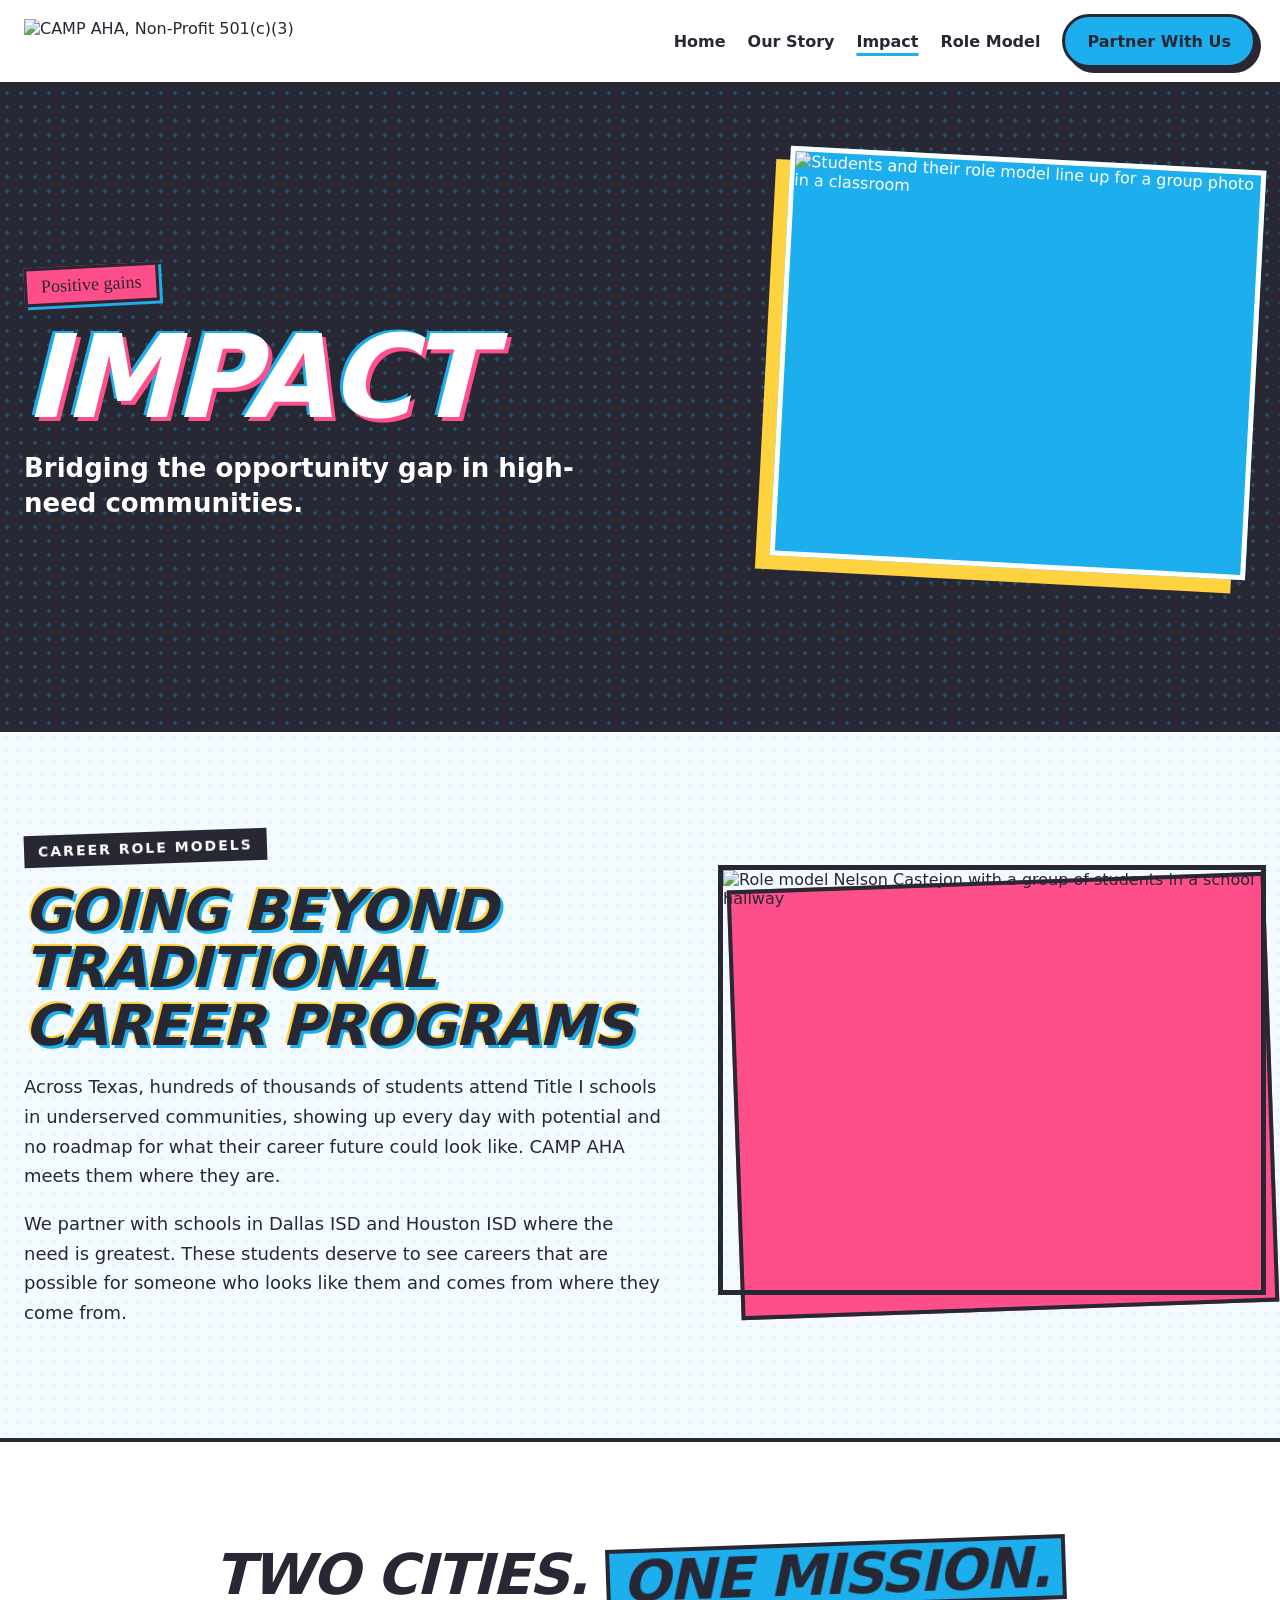
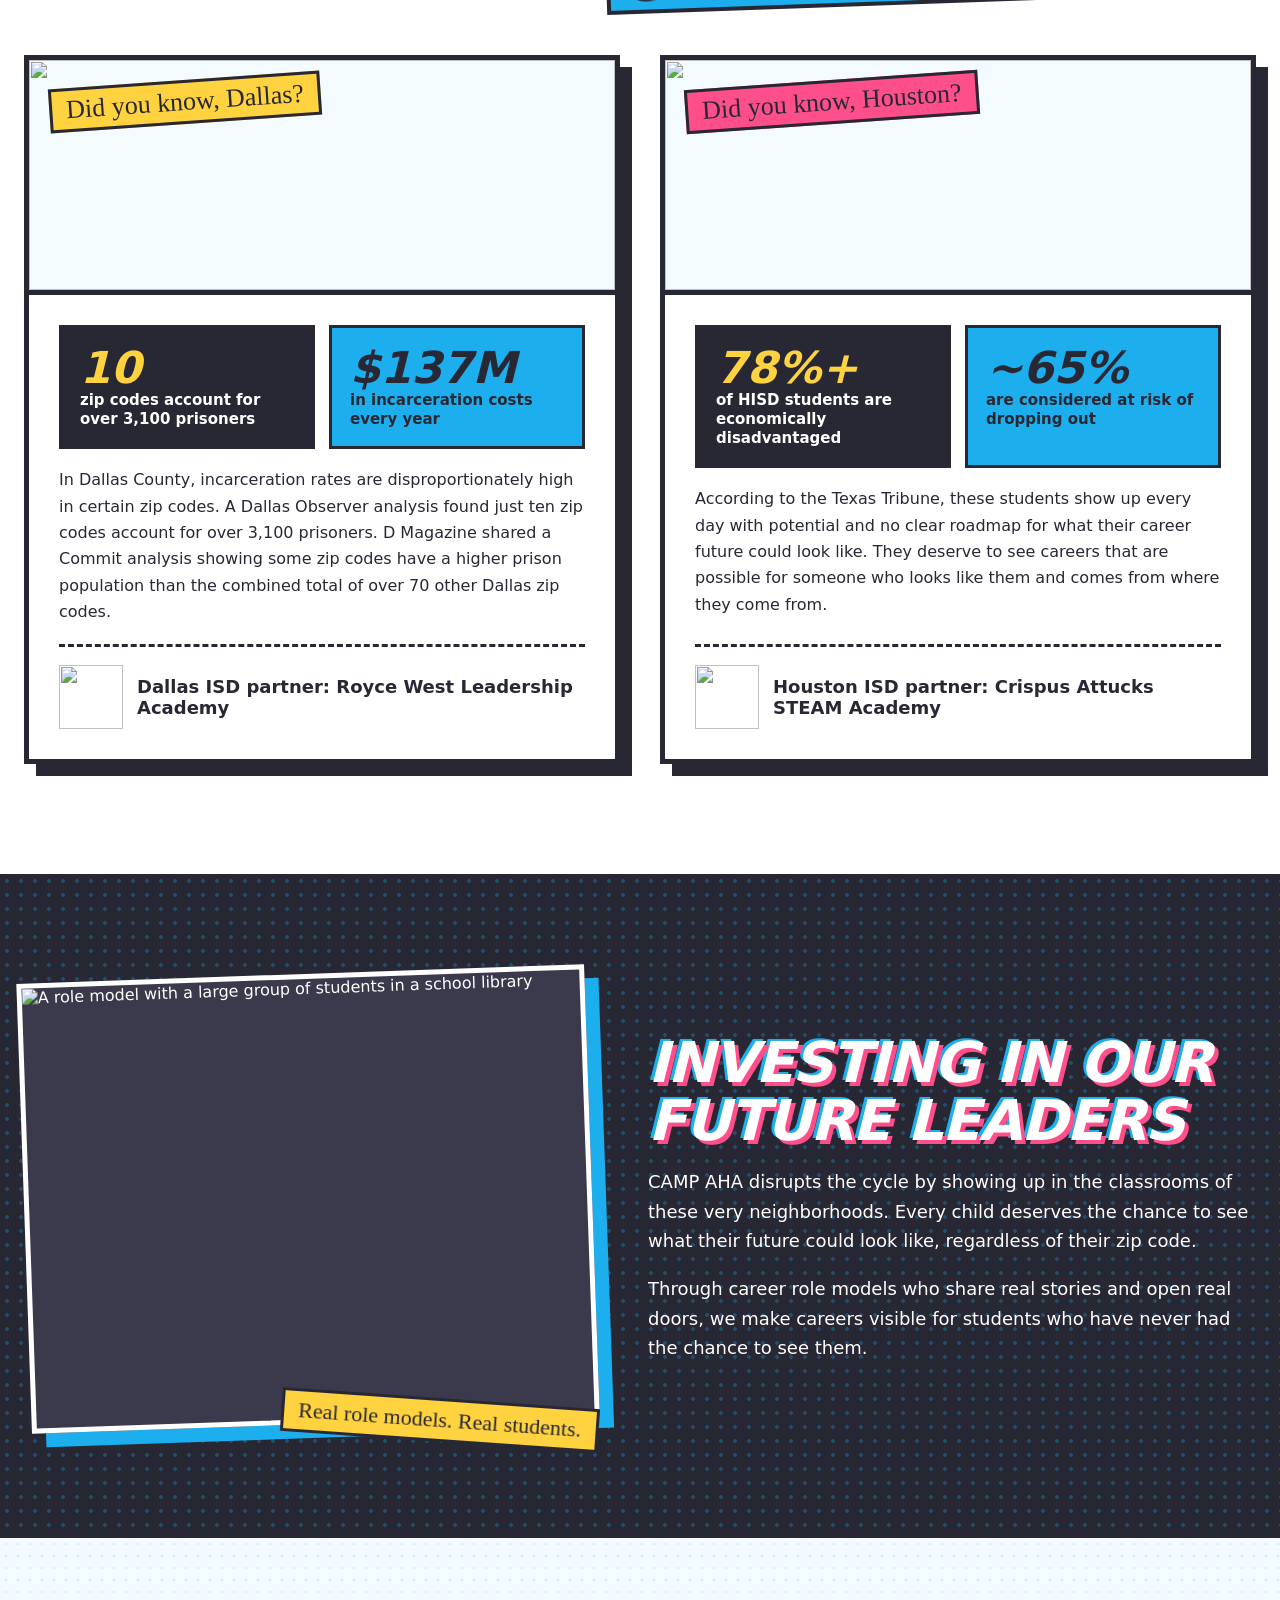
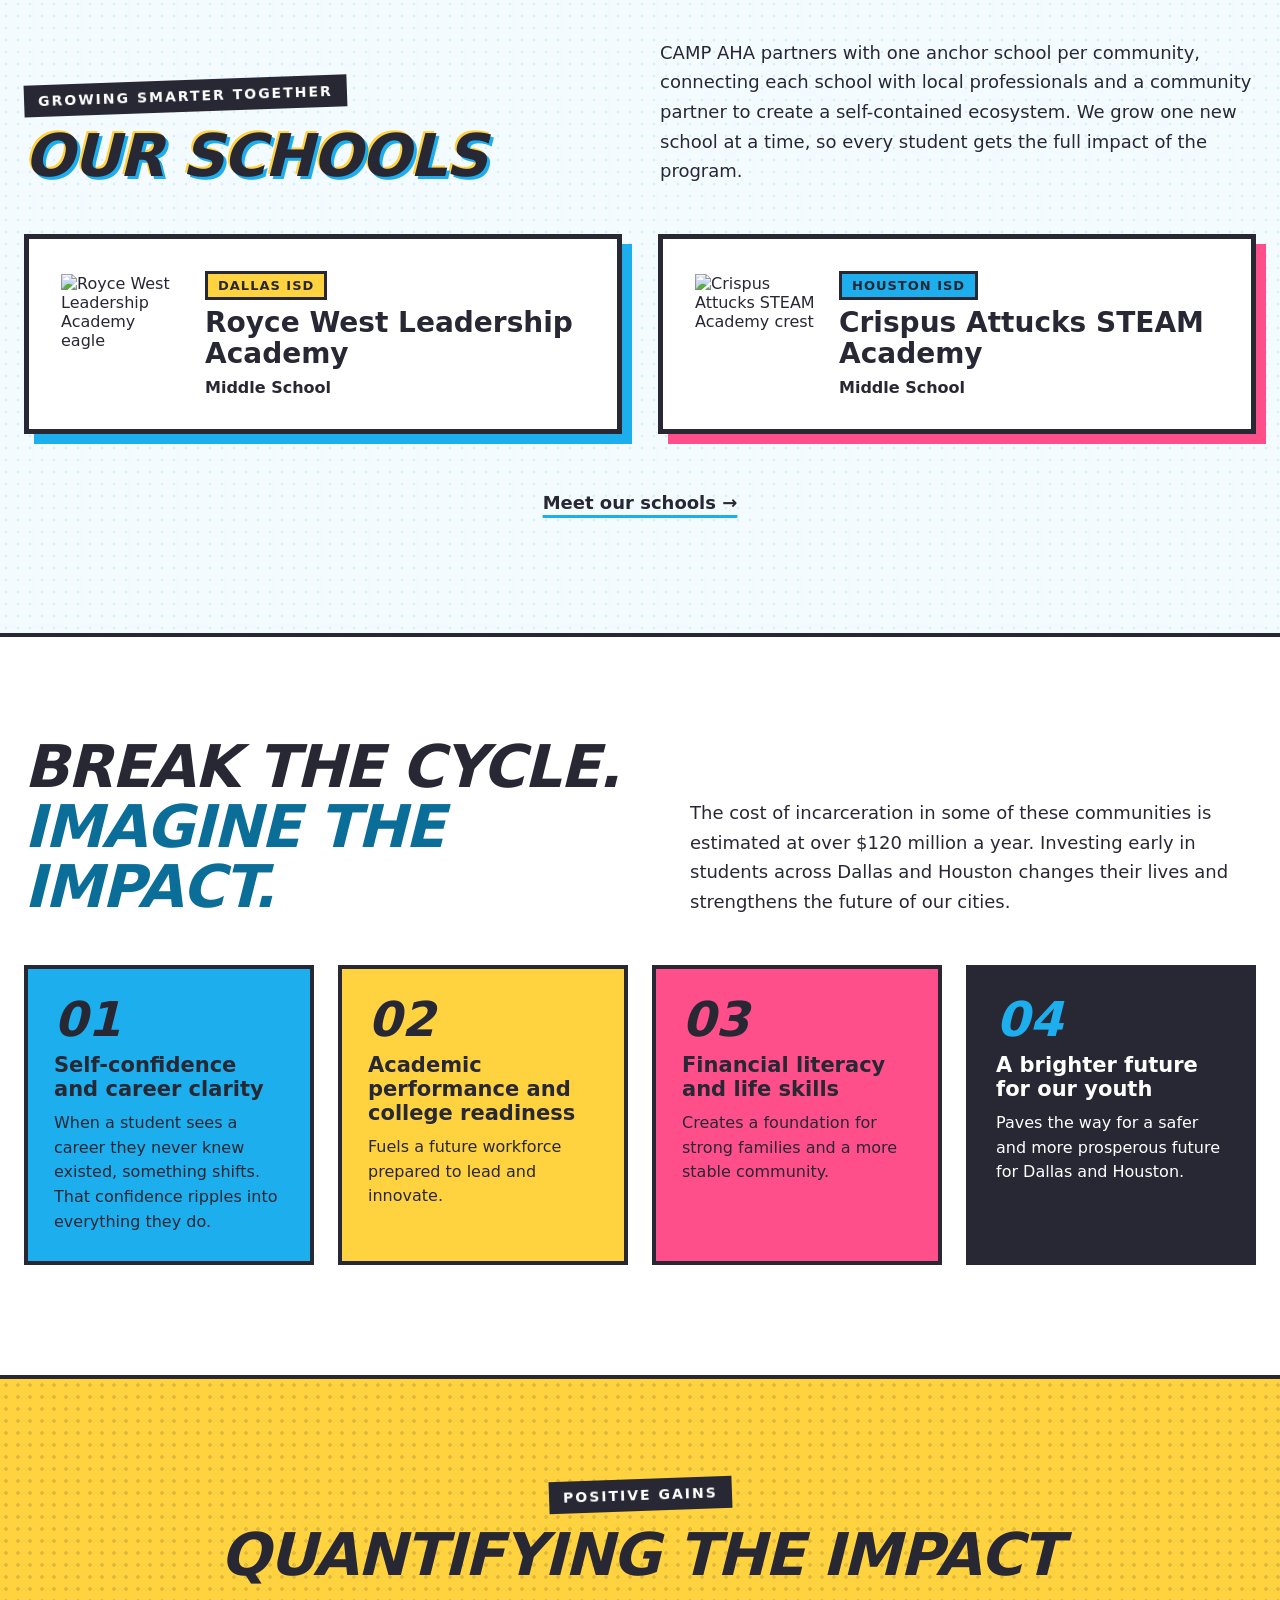
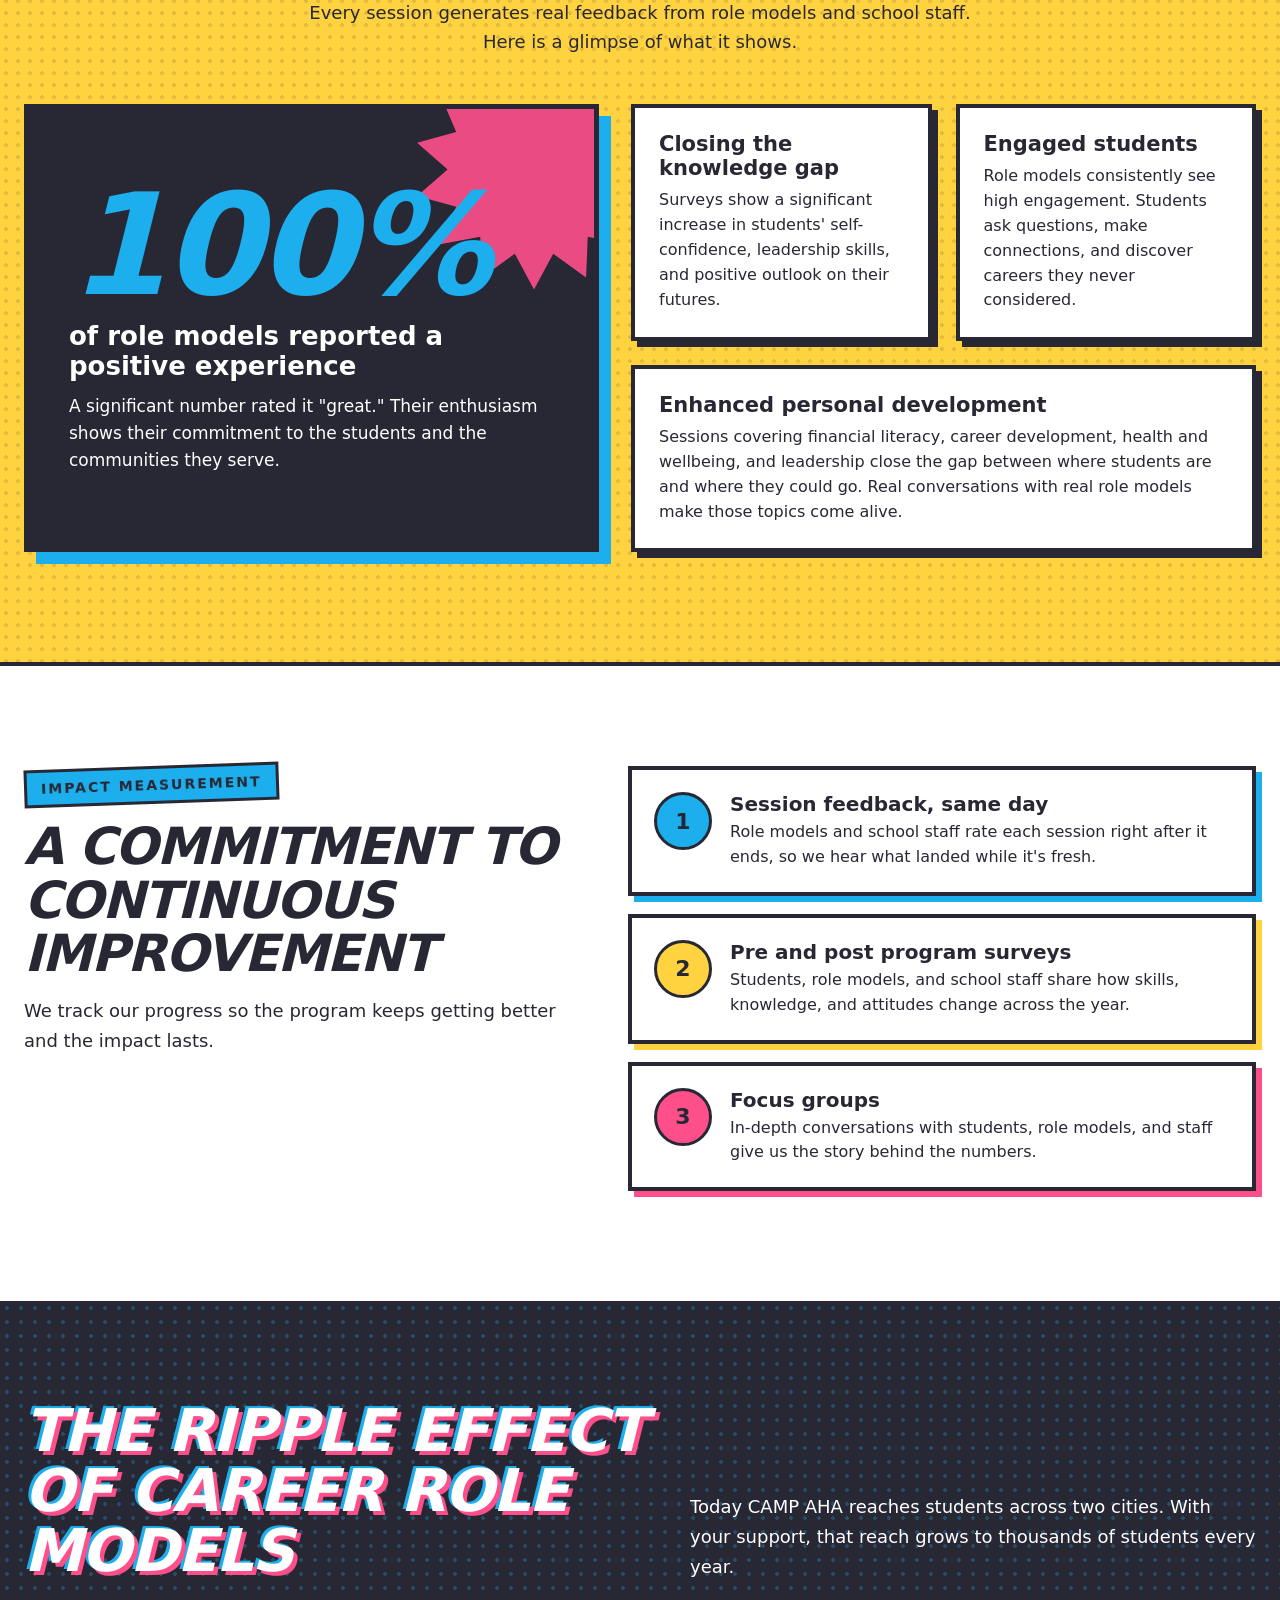
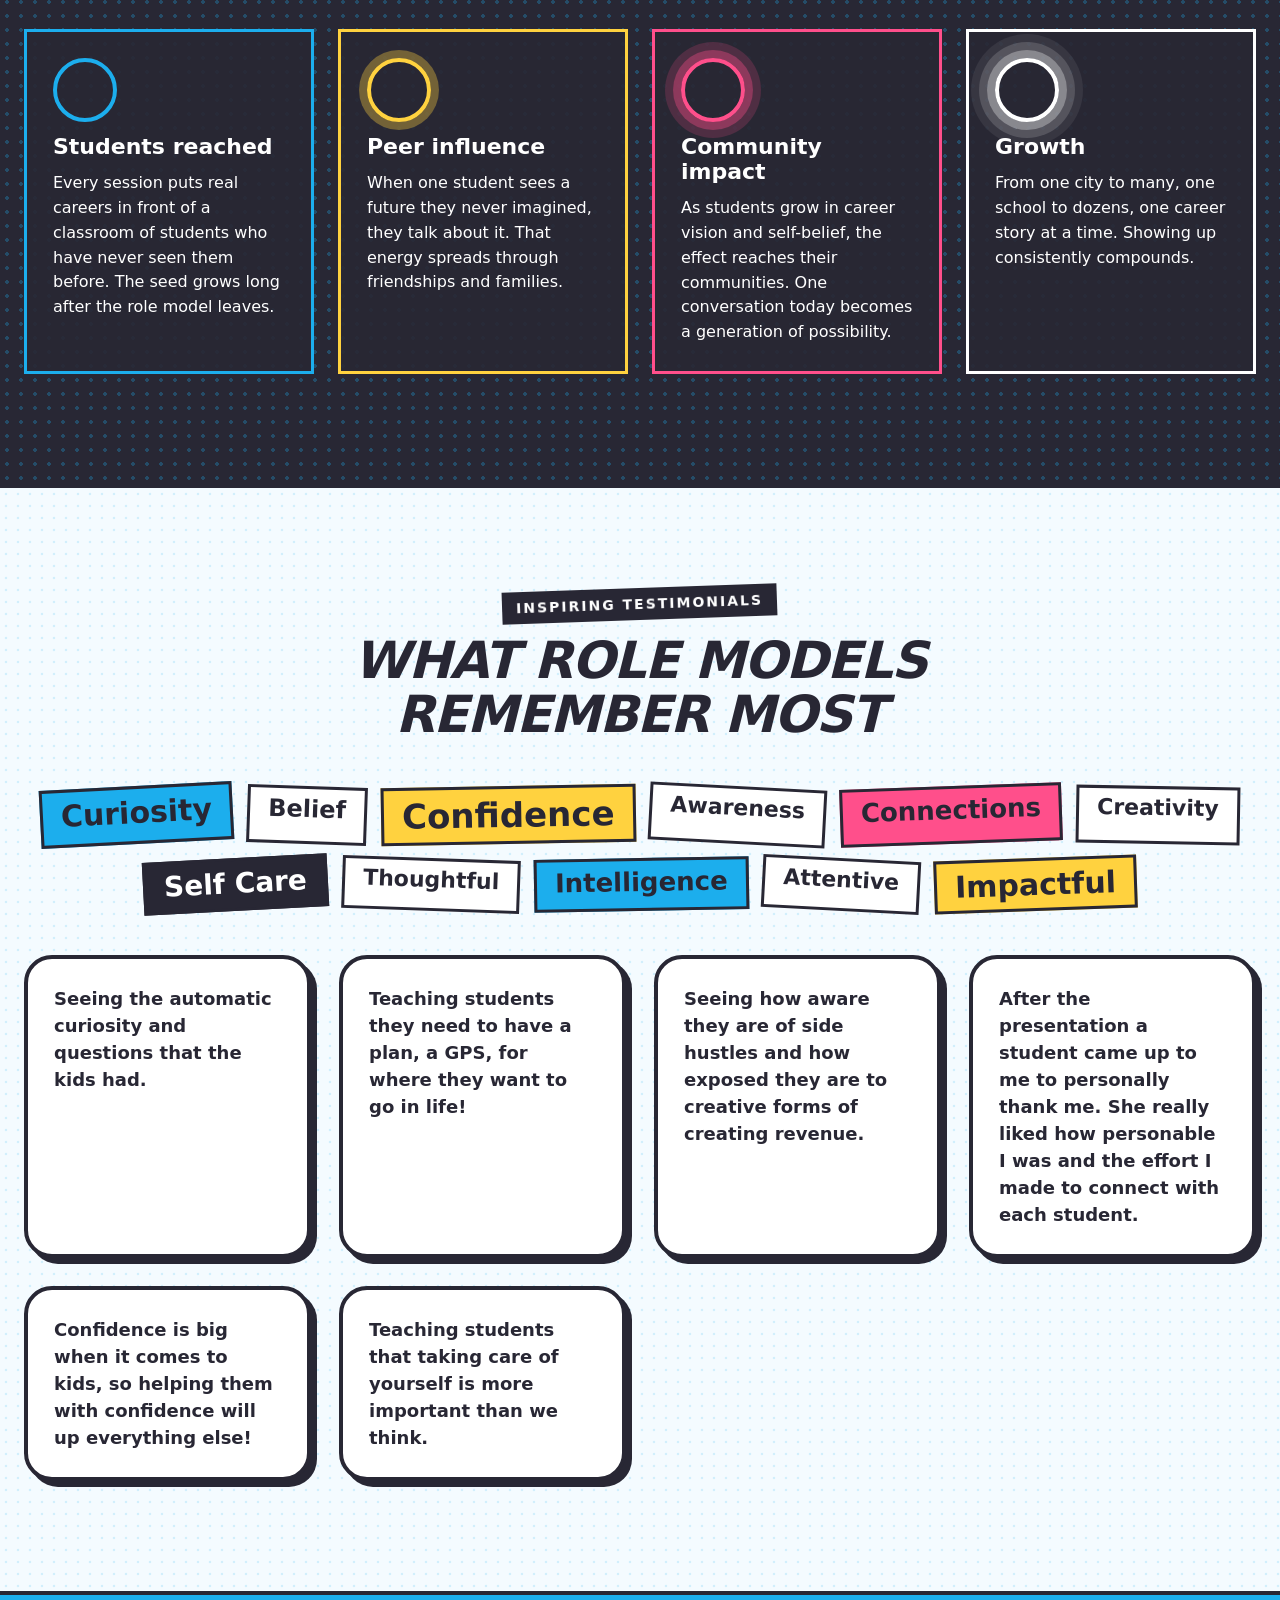
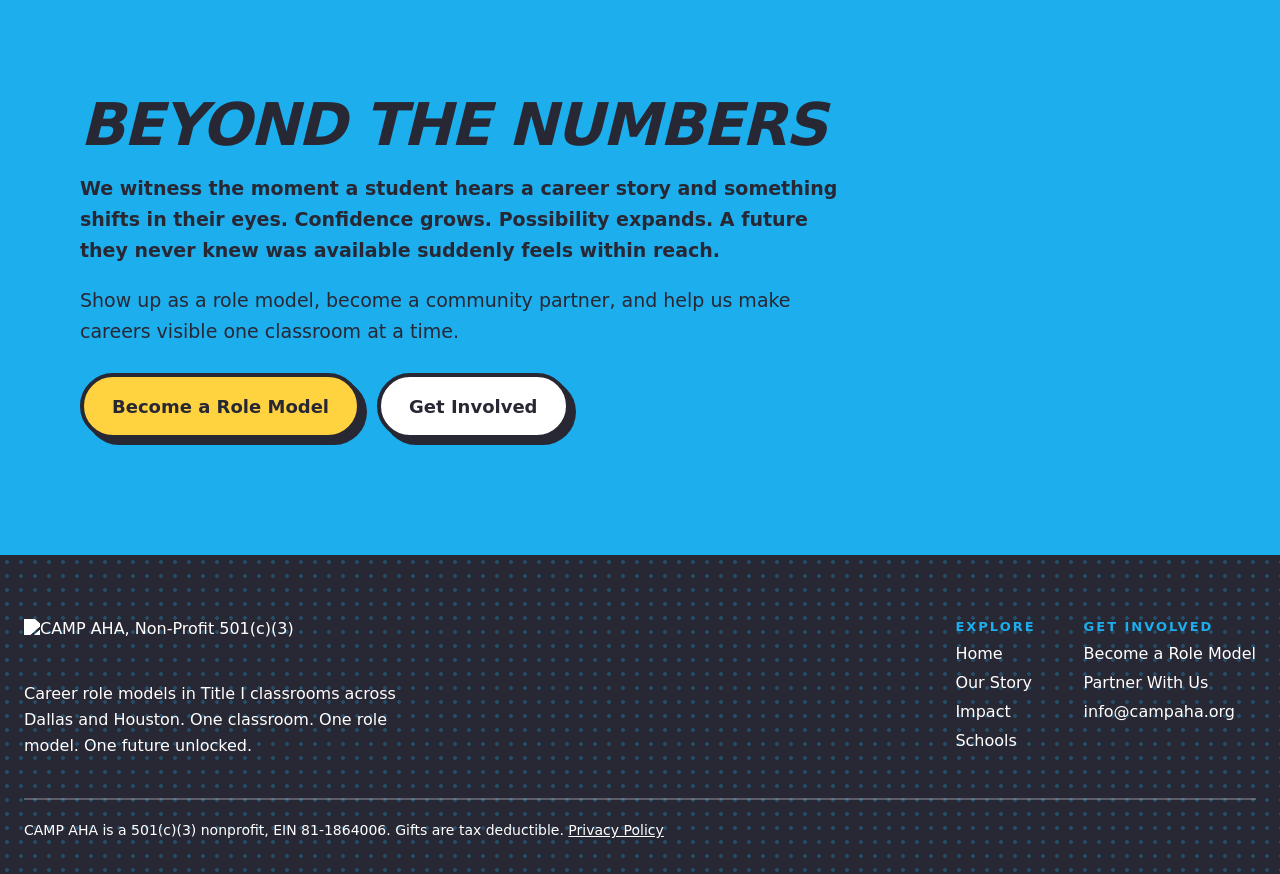
==== site/impact.html @ d128cb13 "Launch build of campaha.org Prepped Claude Design export (1:06 AM Nov 6): self-hosted fonts, SEO and" ====
<!doctype html>
<html lang="en">
<head>
<meta charset="utf-8">
<title>Our Impact | CAMP AHA</title>
<meta name="description" content="What happens when role models show up: stories from role models and school staff in CAMP AHA classrooms across Dallas and Houston.">
<link rel="canonical" href="https://campaha.org/impact">
<meta property="og:type" content="website">
<meta property="og:site_name" content="CAMP AHA">
<meta property="og:title" content="Our Impact | CAMP AHA">
<meta property="og:description" content="What happens when role models show up: stories from role models and school staff in CAMP AHA classrooms across Dallas and Houston.">
<meta property="og:url" content="https://campaha.org/impact">
<meta property="og:image" content="https://campaha.org/img/og-image.jpg">
<meta property="og:image:width" content="1200">
<meta property="og:image:height" content="630">
<meta property="og:image:alt" content="A CAMP AHA role model with middle school students in a school hallway">
<meta name="twitter:card" content="summary_large_image">
<meta name="twitter:title" content="Our Impact | CAMP AHA">
<meta name="twitter:description" content="What happens when role models show up: stories from role models and school staff in CAMP AHA classrooms across Dallas and Houston.">
<meta name="twitter:image" content="https://campaha.org/img/og-image.jpg">
<meta name="viewport" content="width=device-width, initial-scale=1">
<link rel="icon" href="/img/camp-aha-hand.png">
<link href="/fonts/fonts.css" rel="stylesheet">
<style>
body{margin:0;background:#ffffff}
a{color:#282734}a:hover{color:#0d7fb0}
img{display:block;max-width:100%}
.dots-navy{background-color:#282734;background-image:radial-gradient(rgba(28,174,237,.28) 1.6px,transparent 1.8px);background-size:14px 14px}
.dots-light{background-color:#f4fbff;background-image:radial-gradient(rgba(28,174,237,.16) 1.4px,transparent 1.6px);background-size:12px 12px}
.dots-yellow{background-color:#ffd23f;background-image:radial-gradient(rgba(40,39,52,.14) 1.6px,transparent 1.8px);background-size:12px 12px}
.burst{clip-path:polygon(50% 0%,58% 14.9%,71.7% 5%,72.4% 21.9%,89.1% 18.8%,82.4% 34.4%,98.7% 38.9%,86% 50%,98.7% 61.1%,82.4% 65.6%,89.1% 81.2%,72.4% 78.1%,71.7% 95%,58% 85.1%,50% 100%,42% 85.1%,28.3% 95%,27.6% 78.1%,10.9% 81.2%,17.6% 65.6%,1.3% 61.1%,14% 50%,1.3% 38.9%,17.6% 34.4%,10.9% 18.8%,27.6% 21.9%,28.3% 5%,42% 14.9%)}
.misreg{text-shadow:4px 4px 0 #ff4f8b,-3px -2px 0 #1caeed}
.misreg-light{text-shadow:3px 3px 0 #1caeed,-2px -2px 0 #ffd23f}
.frame{transition:transform .35s ease}
.frame:hover{transform:rotate(0deg) scale(1.02)}
.impact{display:inline-block;animation:impact .5s cubic-bezier(.2,1.6,.4,1) both}
@keyframes impact{0%{transform:scale(2.2) rotate(-6deg);opacity:0}60%{opacity:1}100%{transform:scale(1) rotate(0);opacity:1}}
.idle{animation:idle 3.2s ease-in-out infinite}
@keyframes idle{0%,100%{transform:translateY(0) rotate(-2deg)}50%{transform:translateY(-8px) rotate(2deg)}}
@media (prefers-reduced-motion: reduce){.impact,.idle{animation:none}.frame{transition:none}}
.btn{transition:transform .15s ease,box-shadow .15s ease}
.btn:hover{transform:translate(-2px,-2px);box-shadow:8px 8px 0 #282734}
.navlink{text-decoration:none;font-weight:600}
.navlink:hover{text-decoration:underline;text-decoration-thickness:3px;text-decoration-color:#1caeed}
.card-lift{transition:transform .2s ease}
.card-lift:hover{transform:translate(-3px,-3px)}
.foot a{color:#ffffff;text-decoration:none}.foot a:hover{color:#ffd23f;text-decoration:underline}
@media (max-width: 760px){
.collage{height:auto!important;display:grid!important;grid-template-columns:1fr 1fr;gap:18px;align-items:end}
.collage>*{position:relative!important;inset:auto!important;left:auto!important;right:auto!important;top:auto!important;bottom:auto!important;width:auto!important;height:auto!important;transform:none!important;margin:0!important;max-width:100%}
.collage>*:first-child{grid-column:1/-1}
.collage>* img{position:relative!important;inset:auto!important;height:auto!important;width:100%!important;max-height:320px;object-fit:cover}
.collage .layer-back{display:none}
.collage>span{grid-column:1/-1;justify-self:start}
.collage img.char{object-fit:contain!important;width:auto!important;max-width:100%;max-height:210px;margin:0 auto}
.collage>.keep-size{width:150px!important;height:150px!important;justify-self:center}
.collage>.keep-size img{height:100%!important;max-height:none}
.deco-char{display:none!important}
}
.burger{display:none}
@media (max-width: 760px){
.hdr{padding:10px 16px!important;gap:10px!important}
.hdr-logo{height:34px!important}
.burger{display:inline-flex!important}
.nav{display:none!important}
.nav.open{display:flex!important;flex-direction:column!important;align-items:stretch!important;gap:0!important;width:100%;font-size:18px!important;padding:4px 0 8px;border-top:3px solid #282734}
.nav.open .navlink{padding:14px 4px!important;border-bottom:2px dashed rgba(40,39,52,.25)}
.nav.open .btn{justify-content:center;margin-top:14px}
h1{line-height:1.08!important;letter-spacing:-1px!important}
h1 .burst{inset:-2px -2px!important;clip-path:none!important;transform:rotate(-2deg);border:3px solid #282734;box-shadow:4px 4px 0 #1caeed}
#rm-h,#pw-h{font-size:clamp(34px,10.5vw,44px)!important}
h1>span{margin:4px 0}
.misreg{text-shadow:2px 2px 0 #ff4f8b,-2px -1px 0 #1caeed}
}
</style>
</head>
<body>
<div style="font-family: 'Be Vietnam Pro', system-ui, sans-serif; color: #282734; width: 100%; overflow: hidden">

<header style="background: #ffffff; border-bottom: 4px solid #282734; position: relative; z-index: 5">
<div class="hdr" style="max-width: 1320px; margin: 0 auto; padding: 14px 24px; display: flex; flex-wrap: wrap; align-items: center; justify-content: space-between; gap: 16px">
<a href="/" aria-label="CAMP AHA home" style="text-decoration: none; display: flex; align-items: center">
<img src="/img/logo-campaha.png" alt="CAMP AHA, Non-Profit 501(c)(3)" class="hdr-logo" style="height: 44px; width: auto">
</a>
<button type="button" class="burger" aria-label="Open menu" aria-expanded="false" aria-controls="main-nav" style="align-items: center; justify-content: center; width: 48px; height: 48px; padding: 0; background: #ffd23f; border: 3px solid #282734; border-radius: 12px; box-shadow: 3px 3px 0 #282734; cursor: pointer; color: #282734">
<svg aria-hidden="true" width="24" height="24" viewBox="0 0 24 24" fill="none" stroke="currentColor" stroke-width="3" stroke-linecap="round"><path d="M4 7h16M4 12h16M4 17h16"></path></svg>
</button>
<nav id="main-nav" aria-label="Main" class="nav" style="display: flex; flex-wrap: wrap; align-items: center; gap: 6px 22px; font-size: 16px">
<a class="navlink" href="/" style="padding: 12px 0">Home</a>
<a class="navlink" href="/our-story" style="padding: 12px 0">Our Story</a>
<a class="navlink" href="/impact" aria-current="page" style="padding: 12px 0; text-decoration: underline; text-decoration-thickness: 3px; text-decoration-color: #1caeed; text-underline-offset: 6px">Impact</a>
<a class="navlink" href="/role-model" style="padding: 12px 0">Role Model</a>
<a class="btn" href="/partner-with-us" style="display: inline-flex; align-items: center; min-height: 48px; padding: 0 22px; background: #1caeed; color: #282734; font-weight: 800; text-decoration: none; border: 3px solid #282734; border-radius: 999px; box-shadow: 5px 5px 0 #282734">Partner With Us</a>
</nav>
</div>
</header>

<section class="dots-navy" aria-labelledby="impact-h" style="position: relative; color: #ffffff; padding: 72px 24px 100px">
<div style="max-width: 1320px; margin: 0 auto; display: flex; flex-wrap: wrap; align-items: center; gap: 56px">
<div style="flex: 1 1 460px; min-width: 0; display: flex; flex-direction: column; gap: 22px">
<span style="align-self: flex-start; transform: rotate(-3deg); background: #ff4f8b; color: #282734; font-family: 'Permanent Marker', cursive; font-size: 18px; padding: 6px 14px; border: 3px solid #282734; box-shadow: 3px 3px 0 #1caeed">Positive gains</span>
<h1 id="impact-h" class="impact misreg" style="margin: 0; font-weight: 900; font-style: italic; font-size: clamp(64px, 9vw, 140px); line-height: .9; letter-spacing: -4px; text-transform: uppercase">Impact</h1>
<p style="margin: 0; font-size: 26px; line-height: 1.35; font-weight: 800; max-width: 560px">Bridging the opportunity gap in high-need communities.</p>
</div>
<div class="collage" style="flex: 1 1 480px; min-width: 0; position: relative; height: 470px">
<div class="frame" style="position: absolute; right: 0; top: 0; width: 78%; height: 400px; transform: rotate(3deg); border: 5px solid #ffffff; box-shadow: -14px 14px 0 #ffd23f; overflow: hidden; background: #1caeed">
<img src="/img/class-group-2.jpg" alt="Students and their role model line up for a group photo in a classroom" style="width: 100%; height: 100%; object-fit: cover; object-position: center 40%">
</div>
<div class="idle" style="position: absolute; left: 0; bottom: -10px; height: 300px; z-index: 2">
<img class="char" src="/img/char-astronaut-girl.png" alt="" style="height: 100%; width: auto; filter: drop-shadow(6px 6px 0 #282734)">
</div>
</div>
</div>
</section>

<section class="dots-light" aria-labelledby="beyond-h" style="padding: 100px 24px 110px; border-top: 4px solid #282734">
<div style="max-width: 1320px; margin: 0 auto; display: flex; flex-wrap: wrap; gap: 56px; align-items: center">
<div style="flex: 1 1 520px; min-width: 0; display: flex; flex-direction: column; gap: 18px">
<span style="align-self: flex-start; background: #282734; color: #ffffff; font-weight: 800; font-size: 14px; letter-spacing: 2px; padding: 8px 14px; transform: rotate(-2deg)">CAREER ROLE MODELS</span>
<h2 id="beyond-h" class="misreg-light" style="margin: 0; font-weight: 900; font-style: italic; font-size: clamp(34px, 4.4vw, 60px); line-height: 1.02; letter-spacing: -1.5px; text-transform: uppercase">Going beyond traditional career programs</h2>
<p style="margin: 0; font-size: 18px; line-height: 1.65">Across Texas, hundreds of thousands of students attend Title I schools in underserved communities, showing up every day with potential and no roadmap for what their career future could look like. CAMP AHA meets them where they are.</p>
<p style="margin: 0; font-size: 18px; line-height: 1.65">We partner with schools in Dallas ISD and Houston ISD where the need is greatest. These students deserve to see careers that are possible for someone who looks like them and comes from where they come from.</p>
</div>
<div style="flex: 1 1 420px; min-width: 0; position: relative">
<div style="position: absolute; inset: 0; background: #ff4f8b; border: 4px solid #282734; transform: translate(16px,16px) rotate(-2deg)"></div>
<img src="/img/nelson-hallway-group.jpg" alt="Role model Nelson Castejon with a group of students in a school hallway" style="position: relative; width: 100%; height: 420px; object-fit: cover; border: 5px solid #282734">
</div>
</div>
</section>

<section aria-labelledby="cities-h" style="background: #ffffff; padding: 100px 24px 110px; border-top: 4px solid #282734">
<div style="max-width: 1320px; margin: 0 auto; display: flex; flex-direction: column; gap: 48px">
<h2 id="cities-h" style="margin: 0; text-align: center; font-weight: 900; font-style: italic; font-size: clamp(34px, 4.4vw, 60px); line-height: 1.02; letter-spacing: -1.5px; text-transform: uppercase">Two cities. <span style="background: #1caeed; padding: 0 12px; border: 4px solid #282734; display: inline-block; transform: rotate(-2deg)">One mission.</span></h2>
<div style="display: grid; grid-template-columns: repeat(auto-fit, minmax(min(340px, 100%), 1fr)); gap: 40px">

<article style="border: 5px solid #282734; box-shadow: 12px 12px 0 #282734; background: #ffffff; display: flex; flex-direction: column">
<div style="position: relative; height: 230px; border-bottom: 5px solid #282734; overflow: hidden; background: #f4fbff">
<img src="/img/dallas-skyline-paint.jpg" alt="" style="width: 100%; height: 100%; object-fit: cover">
<span style="position: absolute; left: 20px; top: 20px; background: #ffd23f; font-family: 'Permanent Marker', cursive; font-size: 26px; padding: 4px 14px; border: 3px solid #282734; transform: rotate(-4deg)">Did you know, Dallas?</span>
</div>
<div style="padding: 30px; display: flex; flex-direction: column; gap: 18px; flex: 1">
<div style="display: flex; flex-wrap: wrap; gap: 14px">
<div style="flex: 1 1 150px; background: #282734; color: #ffffff; padding: 18px; border: 3px solid #282734"><span style="display: block; font-weight: 900; font-style: italic; font-size: 44px; line-height: 1; color: #ffd23f">10</span><span style="font-size: 15px; font-weight: 600">zip codes account for over 3,100 prisoners</span></div>
<div style="flex: 1 1 150px; background: #1caeed; color: #282734; padding: 18px; border: 3px solid #282734"><span style="display: block; font-weight: 900; font-style: italic; font-size: 44px; line-height: 1">$137M</span><span style="font-size: 15px; font-weight: 600">in incarceration costs every year</span></div>
</div>
<p style="margin: 0; font-size: 16px; line-height: 1.65">In Dallas County, incarceration rates are disproportionately high in certain zip codes. A Dallas Observer analysis found just ten zip codes account for over 3,100 prisoners. D Magazine shared a Commit analysis showing some zip codes have a higher prison population than the combined total of over 70 other Dallas zip codes.</p>
<div style="margin-top: auto; display: flex; align-items: center; gap: 14px; border-top: 3px dashed #282734; padding-top: 18px">
<img src="/img/royce-west-eagle.png" alt="" style="width: 64px; height: 64px; object-fit: contain">
<span style="font-weight: 900; font-size: 18px">Dallas ISD partner: Royce West Leadership Academy</span>
</div>
</div>
</article>

<article style="border: 5px solid #282734; box-shadow: 12px 12px 0 #282734; background: #ffffff; display: flex; flex-direction: column">
<div style="position: relative; height: 230px; border-bottom: 5px solid #282734; overflow: hidden; background: #f4fbff">
<img src="/img/houston-skyline.jpg" alt="" style="width: 100%; height: 100%; object-fit: cover">
<span style="position: absolute; left: 20px; top: 20px; background: #ff4f8b; font-family: 'Permanent Marker', cursive; font-size: 26px; padding: 4px 14px; border: 3px solid #282734; transform: rotate(-4deg)">Did you know, Houston?</span>
</div>
<div style="padding: 30px; display: flex; flex-direction: column; gap: 18px; flex: 1">
<div style="display: flex; flex-wrap: wrap; gap: 14px">
<div style="flex: 1 1 150px; background: #282734; color: #ffffff; padding: 18px; border: 3px solid #282734"><span style="display: block; font-weight: 900; font-style: italic; font-size: 44px; line-height: 1; color: #ffd23f">78%+</span><span style="font-size: 15px; font-weight: 600">of HISD students are economically disadvantaged</span></div>
<div style="flex: 1 1 150px; background: #1caeed; color: #282734; padding: 18px; border: 3px solid #282734"><span style="display: block; font-weight: 900; font-style: italic; font-size: 44px; line-height: 1">~65%</span><span style="font-size: 15px; font-weight: 600">are considered at risk of dropping out</span></div>
</div>
<p style="margin: 0; font-size: 16px; line-height: 1.65">According to the Texas Tribune, these students show up every day with potential and no clear roadmap for what their career future could look like. They deserve to see careers that are possible for someone who looks like them and comes from where they come from.</p>
<div style="margin-top: auto; display: flex; align-items: center; gap: 14px; border-top: 3px dashed #282734; padding-top: 18px">
<img src="/img/attucks-crest.png" alt="" style="width: 64px; height: 64px; object-fit: contain">
<span style="font-weight: 900; font-size: 18px">Houston ISD partner: Crispus Attucks STEAM Academy</span>
</div>
</div>
</article>

</div>
</div>
</section>

<section class="dots-navy" aria-labelledby="invest-h" style="color: #ffffff; padding: 100px 24px 110px">
<div style="max-width: 1320px; margin: 0 auto; display: flex; flex-wrap: wrap; gap: 56px; align-items: center">
<div style="flex: 1 1 440px; min-width: 0; position: relative">
<div class="frame" style="border: 5px solid #ffffff; box-shadow: 14px 14px 0 #1caeed; transform: rotate(-2deg); overflow: hidden; background: #3b3a4c">
<img src="/img/royce-group-library.jpg" alt="A role model with a large group of students in a school library" style="width: 100%; height: 440px; object-fit: cover">
</div>
<span style="position: absolute; right: -6px; bottom: -18px; background: #ffd23f; color: #282734; font-family: 'Permanent Marker', cursive; font-size: 22px; padding: 6px 14px; border: 3px solid #282734; transform: rotate(4deg)">Real role models. Real students.</span>
</div>
<div style="flex: 1 1 480px; min-width: 0; display: flex; flex-direction: column; gap: 18px">
<h2 id="invest-h" class="misreg" style="margin: 0; font-weight: 900; font-style: italic; font-size: clamp(34px, 4.4vw, 60px); line-height: 1.02; letter-spacing: -1.5px; text-transform: uppercase">Investing in our future leaders</h2>
<p style="margin: 0; font-size: 18px; line-height: 1.65">CAMP AHA disrupts the cycle by showing up in the classrooms of these very neighborhoods. Every child deserves the chance to see what their future could look like, regardless of their zip code.</p>
<p style="margin: 0; font-size: 18px; line-height: 1.65">Through career role models who share real stories and open real doors, we make careers visible for students who have never had the chance to see them.</p>
</div>
</div>
</section>

<section class="dots-light" aria-labelledby="schools-h" style="padding: 100px 24px 110px; border-top: 4px solid #282734">
<div style="max-width: 1320px; margin: 0 auto; display: flex; flex-direction: column; gap: 48px">
<div style="display: flex; flex-wrap: wrap; gap: 40px; align-items: flex-end">
<div style="flex: 1 1 460px; min-width: 0; display: flex; flex-direction: column; gap: 14px">
<span style="align-self: flex-start; background: #282734; color: #ffffff; font-weight: 800; font-size: 14px; letter-spacing: 2px; padding: 8px 14px; transform: rotate(-2deg)">GROWING SMARTER TOGETHER</span>
<h2 id="schools-h" class="misreg-light" style="margin: 0; font-weight: 900; font-style: italic; font-size: clamp(36px, 4.6vw, 64px); line-height: 1.02; letter-spacing: -1.5px; text-transform: uppercase">Our schools</h2>
</div>
<p style="flex: 1 1 460px; min-width: 0; margin: 0; font-size: 18px; line-height: 1.65">CAMP AHA partners with one anchor school per community, connecting each school with local professionals and a community partner to create a self-contained ecosystem. We grow one new school at a time, so every student gets the full impact of the program.</p>
</div>
<div style="display: grid; grid-template-columns: repeat(auto-fit, minmax(min(340px, 100%), 1fr)); gap: 36px">
<div class="card-lift" style="background: #ffffff; border: 5px solid #282734; box-shadow: 10px 10px 0 #1caeed; padding: 32px; display: flex; flex-wrap: wrap; gap: 24px; align-items: center">
<img src="/img/royce-west-eagle.png" alt="Royce West Leadership Academy eagle" style="width: 120px; height: 120px; object-fit: contain; flex: none">
<div style="flex: 1 1 200px; min-width: 0; display: flex; flex-direction: column; gap: 8px">
<span style="align-self: flex-start; background: #ffd23f; border: 3px solid #282734; font-weight: 800; font-size: 13px; letter-spacing: 1px; padding: 4px 10px">DALLAS ISD</span>
<h3 style="margin: 0; font-size: 28px; font-weight: 900; line-height: 1.1">Royce West Leadership Academy</h3>
<p style="margin: 0; font-size: 16px; font-weight: 600">Middle School</p>
</div>
</div>
<div class="card-lift" style="background: #ffffff; border: 5px solid #282734; box-shadow: 10px 10px 0 #ff4f8b; padding: 32px; display: flex; flex-wrap: wrap; gap: 24px; align-items: center">
<img src="/img/attucks-crest.png" alt="Crispus Attucks STEAM Academy crest" style="width: 120px; height: 120px; object-fit: contain; flex: none">
<div style="flex: 1 1 200px; min-width: 0; display: flex; flex-direction: column; gap: 8px">
<span style="align-self: flex-start; background: #1caeed; border: 3px solid #282734; font-weight: 800; font-size: 13px; letter-spacing: 1px; padding: 4px 10px">HOUSTON ISD</span>
<h3 style="margin: 0; font-size: 28px; font-weight: 900; line-height: 1.1">Crispus Attucks STEAM Academy</h3>
<p style="margin: 0; font-size: 16px; font-weight: 600">Middle School</p>
</div>
</div>
</div>
<a href="/schools" style="align-self: center; font-weight: 900; font-size: 18px; text-decoration: underline; text-decoration-thickness: 3px; text-decoration-color: #1caeed; text-underline-offset: 6px; padding: 10px 0">Meet our schools →</a>
</div>
</section>

<section aria-labelledby="imagine-h" style="background: #ffffff; padding: 100px 24px 110px; border-top: 4px solid #282734">
<div style="max-width: 1320px; margin: 0 auto; display: flex; flex-direction: column; gap: 48px">
<div style="display: flex; flex-wrap: wrap; gap: 40px; align-items: flex-end">
<h2 id="imagine-h" style="flex: 1 1 480px; min-width: 0; margin: 0; font-weight: 900; font-style: italic; font-size: clamp(36px, 4.6vw, 64px); line-height: 1.02; letter-spacing: -1.5px; text-transform: uppercase">Break the cycle. <span style="color: #0b6e99">Imagine the impact.</span></h2>
<p style="flex: 1 1 420px; min-width: 0; margin: 0; font-size: 18px; line-height: 1.65">The cost of incarceration in some of these communities is estimated at over $120 million a year. Investing early in students across Dallas and Houston changes their lives and strengthens the future of our cities.</p>
</div>
<div style="display: grid; grid-template-columns: repeat(auto-fit, minmax(min(270px, 100%), 1fr)); gap: 24px">
<div style="border: 4px solid #282734; padding: 26px; background: #1caeed; display: flex; flex-direction: column; gap: 10px"><span style="font-weight: 900; font-style: italic; font-size: 48px; line-height: 1">01</span><h3 style="margin: 0; font-size: 21px; font-weight: 900">Self-confidence and career clarity</h3><p style="margin: 0; font-size: 16px; line-height: 1.55">When a student sees a career they never knew existed, something shifts. That confidence ripples into everything they do.</p></div>
<div style="border: 4px solid #282734; padding: 26px; background: #ffd23f; display: flex; flex-direction: column; gap: 10px"><span style="font-weight: 900; font-style: italic; font-size: 48px; line-height: 1">02</span><h3 style="margin: 0; font-size: 21px; font-weight: 900">Academic performance and college readiness</h3><p style="margin: 0; font-size: 16px; line-height: 1.55">Fuels a future workforce prepared to lead and innovate.</p></div>
<div style="border: 4px solid #282734; padding: 26px; background: #ff4f8b; display: flex; flex-direction: column; gap: 10px"><span style="font-weight: 900; font-style: italic; font-size: 48px; line-height: 1">03</span><h3 style="margin: 0; font-size: 21px; font-weight: 900">Financial literacy and life skills</h3><p style="margin: 0; font-size: 16px; line-height: 1.55">Creates a foundation for strong families and a more stable community.</p></div>
<div style="border: 4px solid #282734; padding: 26px; background: #282734; color: #ffffff; display: flex; flex-direction: column; gap: 10px"><span style="font-weight: 900; font-style: italic; font-size: 48px; line-height: 1; color: #1caeed">04</span><h3 style="margin: 0; font-size: 21px; font-weight: 900">A brighter future for our youth</h3><p style="margin: 0; font-size: 16px; line-height: 1.55">Paves the way for a safer and more prosperous future for Dallas and Houston.</p></div>
</div>
</div>
</section>

<section class="dots-yellow" aria-labelledby="quant-h" style="padding: 100px 24px 110px; border-top: 4px solid #282734">
<div style="max-width: 1320px; margin: 0 auto; display: flex; flex-direction: column; gap: 48px">
<div style="display: flex; flex-direction: column; gap: 14px; align-items: center; text-align: center">
<span style="background: #282734; color: #ffffff; font-weight: 800; font-size: 14px; letter-spacing: 2px; padding: 8px 14px; transform: rotate(-2deg)">POSITIVE GAINS</span>
<h2 id="quant-h" style="margin: 0; font-weight: 900; font-style: italic; font-size: clamp(36px, 4.6vw, 64px); line-height: 1.02; letter-spacing: -1.5px; text-transform: uppercase">Quantifying the impact</h2>
<p style="margin: 0; font-size: 18px; line-height: 1.6; max-width: 700px">Every session generates real feedback from role models and school staff. Here is a glimpse of what it shows.</p>
</div>
<div style="display: flex; flex-wrap: wrap; gap: 32px; align-items: stretch">
<div style="flex: 1 1 380px; min-width: 0; background: #282734; color: #ffffff; border: 5px solid #282734; box-shadow: 12px 12px 0 #1caeed; padding: 40px; display: flex; flex-direction: column; justify-content: center; gap: 12px; position: relative; overflow: hidden">
<span class="burst" aria-hidden="true" style="position: absolute; right: -60px; top: -60px; width: 240px; height: 240px; background: #ff4f8b; opacity: .9"></span>
<span style="position: relative; font-weight: 900; font-style: italic; font-size: clamp(90px, 11vw, 160px); line-height: .9; color: #1caeed; letter-spacing: -4px">100%</span>
<h3 style="position: relative; margin: 0; font-size: 26px; font-weight: 900">of role models reported a positive experience</h3>
<p style="position: relative; margin: 0; font-size: 17px; line-height: 1.6">A significant number rated it "great." Their enthusiasm shows their commitment to the students and the communities they serve.</p>
</div>
<div style="flex: 1 1 520px; min-width: 0; display: grid; grid-template-columns: repeat(auto-fit, minmax(min(240px, 100%), 1fr)); gap: 24px">
<div style="background: #ffffff; border: 4px solid #282734; box-shadow: 6px 6px 0 #282734; padding: 24px; display: flex; flex-direction: column; gap: 8px"><h3 style="margin: 0; font-size: 21px; font-weight: 900">Closing the knowledge gap</h3><p style="margin: 0; font-size: 16px; line-height: 1.55">Surveys show a significant increase in students' self-confidence, leadership skills, and positive outlook on their futures.</p></div>
<div style="background: #ffffff; border: 4px solid #282734; box-shadow: 6px 6px 0 #282734; padding: 24px; display: flex; flex-direction: column; gap: 8px"><h3 style="margin: 0; font-size: 21px; font-weight: 900">Engaged students</h3><p style="margin: 0; font-size: 16px; line-height: 1.55">Role models consistently see high engagement. Students ask questions, make connections, and discover careers they never considered.</p></div>
<div style="grid-column: 1 / -1; background: #ffffff; border: 4px solid #282734; box-shadow: 6px 6px 0 #282734; padding: 24px; display: flex; flex-direction: column; gap: 8px"><h3 style="margin: 0; font-size: 21px; font-weight: 900">Enhanced personal development</h3><p style="margin: 0; font-size: 16px; line-height: 1.55">Sessions covering financial literacy, career development, health and wellbeing, and leadership close the gap between where students are and where they could go. Real conversations with real role models make those topics come alive.</p></div>
</div>
</div>
</div>
</section>

<section aria-labelledby="measure-h" style="background: #ffffff; padding: 100px 24px 110px; border-top: 4px solid #282734">
<div style="max-width: 1320px; margin: 0 auto; display: flex; flex-wrap: wrap; gap: 56px; align-items: flex-start">
<div style="flex: 1 1 440px; min-width: 0; display: flex; flex-direction: column; gap: 16px">
<span style="align-self: flex-start; background: #1caeed; border: 3px solid #282734; font-weight: 800; font-size: 14px; letter-spacing: 2px; padding: 8px 14px; transform: rotate(-2deg)">IMPACT MEASUREMENT</span>
<h2 id="measure-h" style="margin: 0; font-weight: 900; font-style: italic; font-size: clamp(32px, 4vw, 54px); line-height: 1.04; letter-spacing: -1.5px; text-transform: uppercase">A commitment to continuous improvement</h2>
<p style="margin: 0; font-size: 18px; line-height: 1.65">We track our progress so the program keeps getting better and the impact lasts.</p>
</div>
<ol style="flex: 1 1 520px; min-width: 0; list-style: none; margin: 0; padding: 0; display: flex; flex-direction: column; gap: 18px">
<li style="display: flex; gap: 18px; align-items: flex-start; border: 4px solid #282734; padding: 22px; box-shadow: 6px 6px 0 #1caeed"><span style="flex: none; width: 52px; height: 52px; border-radius: 50%; background: #1caeed; border: 3px solid #282734; display: flex; align-items: center; justify-content: center; font-weight: 900; font-size: 22px">1</span><div><h3 style="margin: 0 0 4px; font-size: 20px; font-weight: 900">Session feedback, same day</h3><p style="margin: 0; font-size: 16px; line-height: 1.55">Role models and school staff rate each session right after it ends, so we hear what landed while it's fresh.</p></div></li>
<li style="display: flex; gap: 18px; align-items: flex-start; border: 4px solid #282734; padding: 22px; box-shadow: 6px 6px 0 #ffd23f"><span style="flex: none; width: 52px; height: 52px; border-radius: 50%; background: #ffd23f; border: 3px solid #282734; display: flex; align-items: center; justify-content: center; font-weight: 900; font-size: 22px">2</span><div><h3 style="margin: 0 0 4px; font-size: 20px; font-weight: 900">Pre and post program surveys</h3><p style="margin: 0; font-size: 16px; line-height: 1.55">Students, role models, and school staff share how skills, knowledge, and attitudes change across the year.</p></div></li>
<li style="display: flex; gap: 18px; align-items: flex-start; border: 4px solid #282734; padding: 22px; box-shadow: 6px 6px 0 #ff4f8b"><span style="flex: none; width: 52px; height: 52px; border-radius: 50%; background: #ff4f8b; border: 3px solid #282734; display: flex; align-items: center; justify-content: center; font-weight: 900; font-size: 22px">3</span><div><h3 style="margin: 0 0 4px; font-size: 20px; font-weight: 900">Focus groups</h3><p style="margin: 0; font-size: 16px; line-height: 1.55">In-depth conversations with students, role models, and staff give us the story behind the numbers.</p></div></li>
</ol>
</div>
</section>

<section class="dots-navy" aria-labelledby="ripple-h" style="color: #ffffff; padding: 100px 24px 110px">
<div style="max-width: 1320px; margin: 0 auto; display: flex; flex-direction: column; gap: 48px">
<div style="display: flex; flex-wrap: wrap; gap: 40px; align-items: flex-end">
<h2 id="ripple-h" class="misreg" style="flex: 1 1 480px; min-width: 0; margin: 0; font-weight: 900; font-style: italic; font-size: clamp(36px, 4.6vw, 64px); line-height: 1.02; letter-spacing: -1.5px; text-transform: uppercase">The ripple effect of career role models</h2>
<p style="flex: 1 1 420px; min-width: 0; margin: 0; font-size: 18px; line-height: 1.65">Today CAMP AHA reaches students across two cities. With your support, that reach grows to thousands of students every year.</p>
</div>
<div style="display: grid; grid-template-columns: repeat(auto-fit, minmax(min(250px, 100%), 1fr)); gap: 24px">
<div style="border: 3px solid #1caeed; background: rgba(40,39,52,.9); padding: 26px; display: flex; flex-direction: column; gap: 12px"><span style="width: 56px; height: 56px; border-radius: 50%; border: 4px solid #1caeed"></span><h3 style="margin: 0; font-size: 22px; font-weight: 900">Students reached</h3><p style="margin: 0; font-size: 16px; line-height: 1.55">Every session puts real careers in front of a classroom of students who have never seen them before. The seed grows long after the role model leaves.</p></div>
<div style="border: 3px solid #ffd23f; background: rgba(40,39,52,.9); padding: 26px; display: flex; flex-direction: column; gap: 12px"><span style="width: 56px; height: 56px; border-radius: 50%; border: 4px solid #ffd23f; box-shadow: 0 0 0 8px rgba(255,210,63,.35)"></span><h3 style="margin: 0; font-size: 22px; font-weight: 900">Peer influence</h3><p style="margin: 0; font-size: 16px; line-height: 1.55">When one student sees a future they never imagined, they talk about it. That energy spreads through friendships and families.</p></div>
<div style="border: 3px solid #ff4f8b; background: rgba(40,39,52,.9); padding: 26px; display: flex; flex-direction: column; gap: 12px"><span style="width: 56px; height: 56px; border-radius: 50%; border: 4px solid #ff4f8b; box-shadow: 0 0 0 8px rgba(255,79,139,.35), 0 0 0 16px rgba(255,79,139,.18)"></span><h3 style="margin: 0; font-size: 22px; font-weight: 900">Community impact</h3><p style="margin: 0; font-size: 16px; line-height: 1.55">As students grow in career vision and self-belief, the effect reaches their communities. One conversation today becomes a generation of possibility.</p></div>
<div style="border: 3px solid #ffffff; background: rgba(40,39,52,.9); padding: 26px; display: flex; flex-direction: column; gap: 12px"><span style="width: 56px; height: 56px; border-radius: 50%; border: 4px solid #ffffff; box-shadow: 0 0 0 8px rgba(255,255,255,.3), 0 0 0 16px rgba(255,255,255,.15), 0 0 0 24px rgba(255,255,255,.07)"></span><h3 style="margin: 0; font-size: 22px; font-weight: 900">Growth</h3><p style="margin: 0; font-size: 16px; line-height: 1.55">From one city to many, one school to dozens, one career story at a time. Showing up consistently compounds.</p></div>
</div>
</div>
</section>

<section class="dots-light" aria-labelledby="words-h" style="padding: 100px 24px 110px; border-top: 4px solid #282734">
<div style="max-width: 1320px; margin: 0 auto; display: flex; flex-direction: column; gap: 44px">
<div style="display: flex; flex-direction: column; gap: 14px; align-items: center; text-align: center">
<span style="background: #282734; color: #ffffff; font-weight: 800; font-size: 14px; letter-spacing: 2px; padding: 8px 14px; transform: rotate(-2deg)">INSPIRING TESTIMONIALS</span>
<h2 id="words-h" style="margin: 0; font-weight: 900; font-style: italic; font-size: clamp(32px, 4vw, 54px); line-height: 1.05; letter-spacing: -1.5px; text-transform: uppercase; max-width: 900px">What role models remember most</h2>
</div>
<ul aria-label="Words role models used most" style="list-style: none; margin: 0; padding: 0; display: flex; flex-wrap: wrap; justify-content: center; gap: 14px">
<li style="font-weight: 900; font-size: 30px; padding: 6px 18px; background: #1caeed; border: 3px solid #282734; transform: rotate(-3deg)">Curiosity</li>
<li style="font-weight: 900; font-size: 24px; padding: 6px 18px; background: #ffffff; border: 3px solid #282734; transform: rotate(2deg)">Belief</li>
<li style="font-weight: 900; font-size: 34px; padding: 6px 18px; background: #ffd23f; border: 3px solid #282734; transform: rotate(-1deg)">Confidence</li>
<li style="font-weight: 900; font-size: 22px; padding: 6px 18px; background: #ffffff; border: 3px solid #282734; transform: rotate(3deg)">Awareness</li>
<li style="font-weight: 900; font-size: 26px; padding: 6px 18px; background: #ff4f8b; border: 3px solid #282734; transform: rotate(-2deg)">Connections</li>
<li style="font-weight: 900; font-size: 22px; padding: 6px 18px; background: #ffffff; border: 3px solid #282734; transform: rotate(1deg)">Creativity</li>
<li style="font-weight: 900; font-size: 28px; padding: 6px 18px; background: #282734; color: #ffffff; border: 3px solid #282734; transform: rotate(-3deg)">Self Care</li>
<li style="font-weight: 900; font-size: 22px; padding: 6px 18px; background: #ffffff; border: 3px solid #282734; transform: rotate(2deg)">Thoughtful</li>
<li style="font-weight: 900; font-size: 26px; padding: 6px 18px; background: #1caeed; border: 3px solid #282734; transform: rotate(-1deg)">Intelligence</li>
<li style="font-weight: 900; font-size: 22px; padding: 6px 18px; background: #ffffff; border: 3px solid #282734; transform: rotate(3deg)">Attentive</li>
<li style="font-weight: 900; font-size: 30px; padding: 6px 18px; background: #ffd23f; border: 3px solid #282734; transform: rotate(-2deg)">Impactful</li>
</ul>
<div style="display: grid; grid-template-columns: repeat(auto-fit, minmax(min(280px, 100%), 1fr)); gap: 28px">
<blockquote style="margin: 0; background: #ffffff; border: 4px solid #282734; border-radius: 28px; padding: 26px; box-shadow: 6px 6px 0 #282734"><p style="margin: 0; font-size: 18px; line-height: 1.5; font-weight: 600">Seeing the automatic curiosity and questions that the kids had.</p></blockquote>
<blockquote style="margin: 0; background: #ffffff; border: 4px solid #282734; border-radius: 28px; padding: 26px; box-shadow: 6px 6px 0 #282734"><p style="margin: 0; font-size: 18px; line-height: 1.5; font-weight: 600">Teaching students they need to have a plan, a GPS, for where they want to go in life!</p></blockquote>
<blockquote style="margin: 0; background: #ffffff; border: 4px solid #282734; border-radius: 28px; padding: 26px; box-shadow: 6px 6px 0 #282734"><p style="margin: 0; font-size: 18px; line-height: 1.5; font-weight: 600">Seeing how aware they are of side hustles and how exposed they are to creative forms of creating revenue.</p></blockquote>
<blockquote style="margin: 0; background: #ffffff; border: 4px solid #282734; border-radius: 28px; padding: 26px; box-shadow: 6px 6px 0 #282734"><p style="margin: 0; font-size: 18px; line-height: 1.5; font-weight: 600">After the presentation a student came up to me to personally thank me. She really liked how personable I was and the effort I made to connect with each student.</p></blockquote>
<blockquote style="margin: 0; background: #ffffff; border: 4px solid #282734; border-radius: 28px; padding: 26px; box-shadow: 6px 6px 0 #282734"><p style="margin: 0; font-size: 18px; line-height: 1.5; font-weight: 600">Confidence is big when it comes to kids, so helping them with confidence will up everything else!</p></blockquote>
<blockquote style="margin: 0; background: #ffffff; border: 4px solid #282734; border-radius: 28px; padding: 26px; box-shadow: 6px 6px 0 #282734"><p style="margin: 0; font-size: 18px; line-height: 1.5; font-weight: 600">Teaching students that taking care of yourself is more important than we think.</p></blockquote>
</div>
</div>
</section>

<section aria-labelledby="human-h" style="background: #1caeed; padding: 100px 24px 110px; border-top: 4px solid #282734; position: relative; overflow: hidden">
<div style="max-width: 1120px; margin: 0 auto; display: flex; flex-wrap: wrap; gap: 40px; align-items: center">
<div style="flex: 1 1 520px; min-width: 0; display: flex; flex-direction: column; gap: 18px">
<h2 id="human-h" style="margin: 0; font-weight: 900; font-style: italic; font-size: clamp(36px, 4.6vw, 64px); line-height: 1.02; letter-spacing: -1.5px; text-transform: uppercase">Beyond the numbers</h2>
<p style="margin: 0; font-size: 19px; line-height: 1.65; font-weight: 600">We witness the moment a student hears a career story and something shifts in their eyes. Confidence grows. Possibility expands. A future they never knew was available suddenly feels within reach.</p>
<p style="margin: 0; font-size: 19px; line-height: 1.65">Show up as a role model, become a community partner, and help us make careers visible one classroom at a time.</p>
<div style="display: flex; flex-wrap: wrap; gap: 16px; margin-top: 8px">
<a class="btn" href="/role-model" style="display: inline-flex; align-items: center; min-height: 58px; padding: 0 28px; background: #ffd23f; color: #282734; font-weight: 900; font-size: 18px; text-decoration: none; border: 4px solid #282734; border-radius: 999px; box-shadow: 6px 6px 0 #282734">Become a Role Model</a>
<a class="btn" href="/partner-with-us" style="display: inline-flex; align-items: center; min-height: 58px; padding: 0 28px; background: #ffffff; color: #282734; font-weight: 900; font-size: 18px; text-decoration: none; border: 4px solid #282734; border-radius: 999px; box-shadow: 6px 6px 0 #282734">Get Involved</a>
</div>
</div>
<div style="flex: 0 1 300px; min-width: 0; margin: 0 auto; display: flex; justify-content: center">
<img src="/img/char-hoodie-boy-2.png" alt="" class="idle" style="height: 340px; width: auto; filter: drop-shadow(6px 6px 0 #282734)">
</div>
</div>
</section>

<footer class="foot dots-navy" style="color: #ffffff; padding: 64px 24px 36px; border-top: 6px solid #1caeed">
<div style="max-width: 1320px; margin: 0 auto; display: flex; flex-direction: column; gap: 40px">
<div style="display: flex; flex-wrap: wrap; justify-content: space-between; gap: 40px">
<div style="flex: 1 1 320px; min-width: 0; display: flex; flex-direction: column; gap: 16px; max-width: 420px">
<img src="/img/logo-campaha-white.png" alt="CAMP AHA, Non-Profit 501(c)(3)" style="height: 46px; width: auto; align-self: flex-start; filter: brightness(0) invert(1)">
<p style="margin: 0; font-size: 16px; line-height: 1.6">Career role models in Title I classrooms across Dallas and Houston. One classroom. One role model. One future unlocked.</p>
</div>
<nav aria-label="Footer" style="display: flex; flex-wrap: wrap; gap: 48px">
<div style="display: flex; flex-direction: column; gap: 10px; font-size: 16px">
<span style="font-weight: 800; font-size: 13px; letter-spacing: 2px; color: #1caeed">EXPLORE</span>
<a href="/">Home</a><a href="/our-story">Our Story</a><a href="/impact">Impact</a><a href="/schools">Schools</a>
</div>
<div style="display: flex; flex-direction: column; gap: 10px; font-size: 16px">
<span style="font-weight: 800; font-size: 13px; letter-spacing: 2px; color: #1caeed">GET INVOLVED</span>
<a href="/role-model">Become a Role Model</a><a href="/partner-with-us">Partner With Us</a><a href="mailto:info@campaha.org">info@campaha.org</a>
</div>
</nav>
</div>
<p style="margin: 0; padding-top: 22px; border-top: 2px solid rgba(255,255,255,.25); font-size: 14px; color: #ffffff">CAMP AHA is a 501(c)(3) nonprofit, EIN 81-1864006. Gifts are tax deductible. <a href="/privacy-policy" style="color:#ffffff;text-decoration:underline">Privacy Policy</a></p>
</div>
</footer>

</div>
<script>
(function(){var b=document.querySelector('.burger'),n=document.getElementById('main-nav');if(!b||!n)return;
b.addEventListener('click',function(){var o=n.classList.toggle('open');b.setAttribute('aria-expanded',o?'true':'false');b.setAttribute('aria-label',o?'Close menu':'Open menu');b.querySelector('path').setAttribute('d',o?'M6 6l12 12M18 6L6 18':'M4 7h16M4 12h16M4 17h16');});})();
document.querySelectorAll('.copy-email').forEach(function(c){c.addEventListener('click',function(){try{navigator.clipboard.writeText('info@campaha.org')}catch(e){}c.textContent='Copied!';setTimeout(function(){c.textContent='Copy'},2000);});});
</script>
</body>
</html>
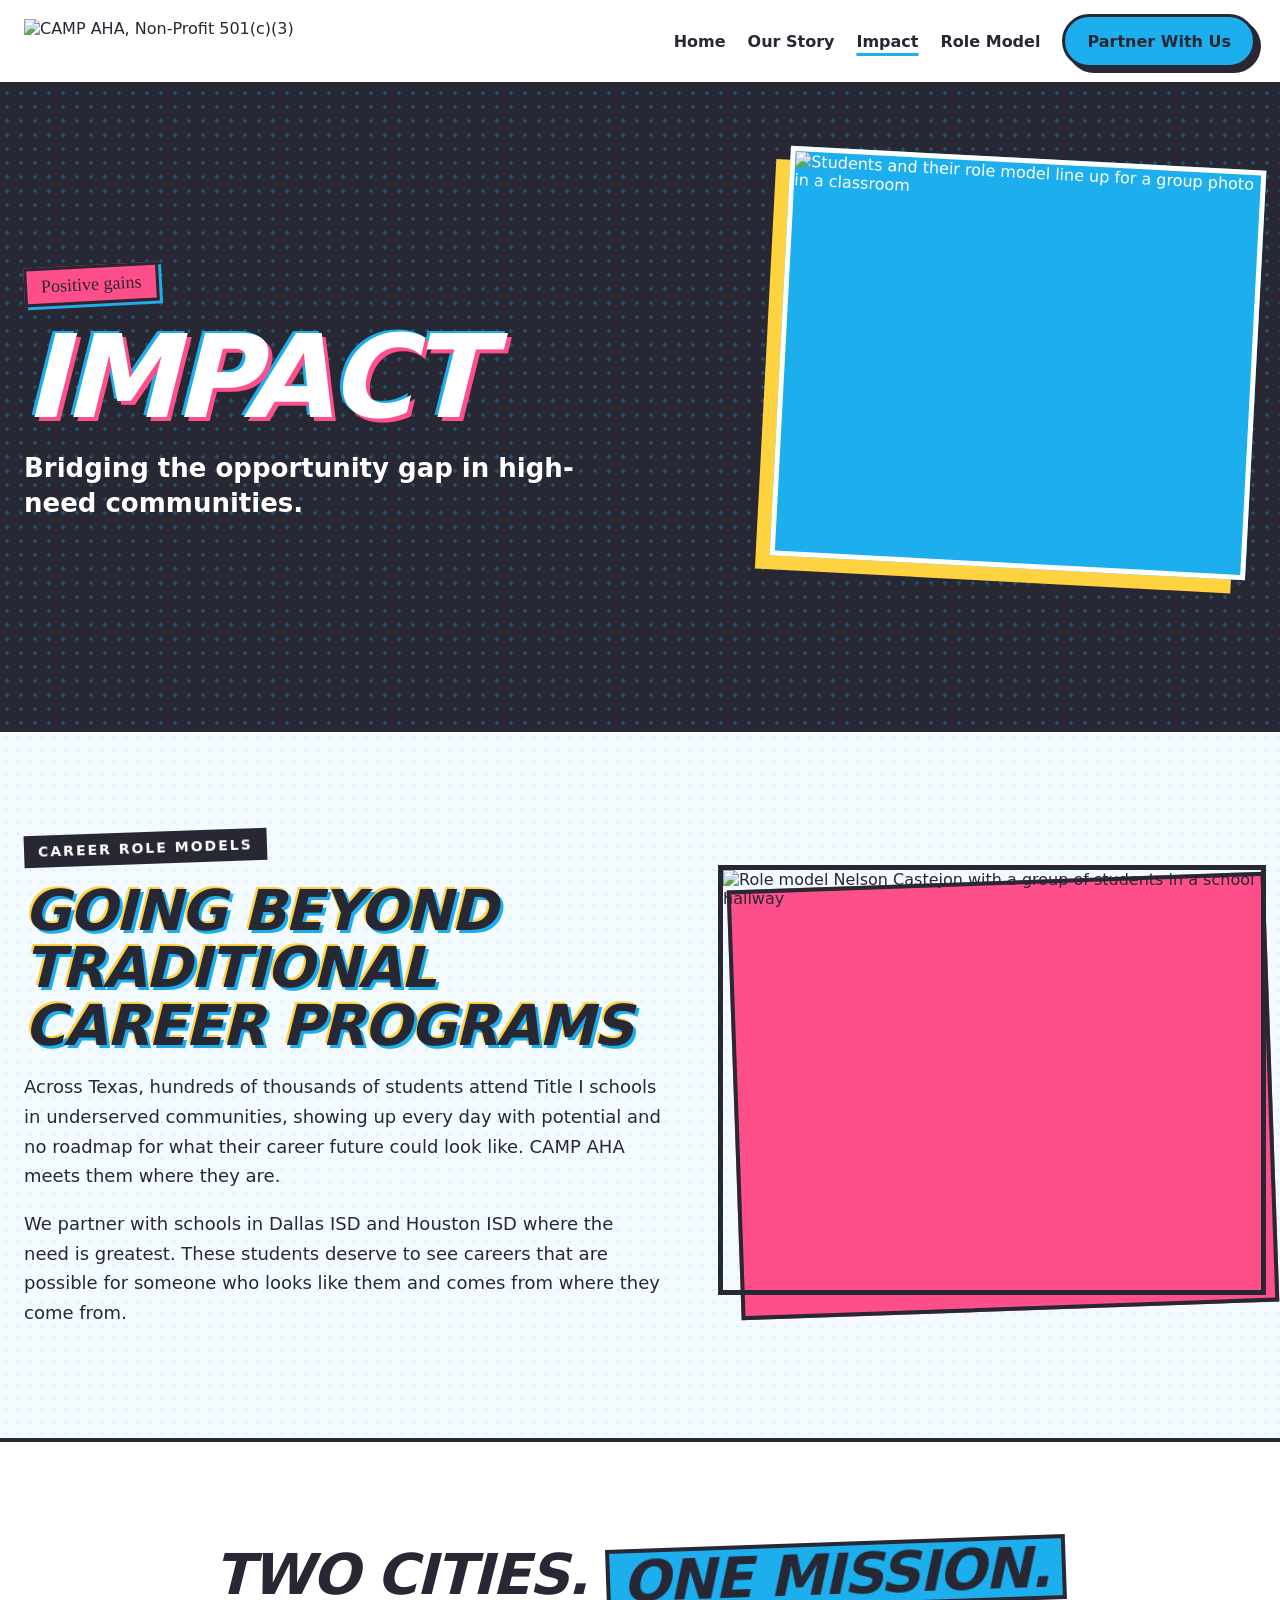
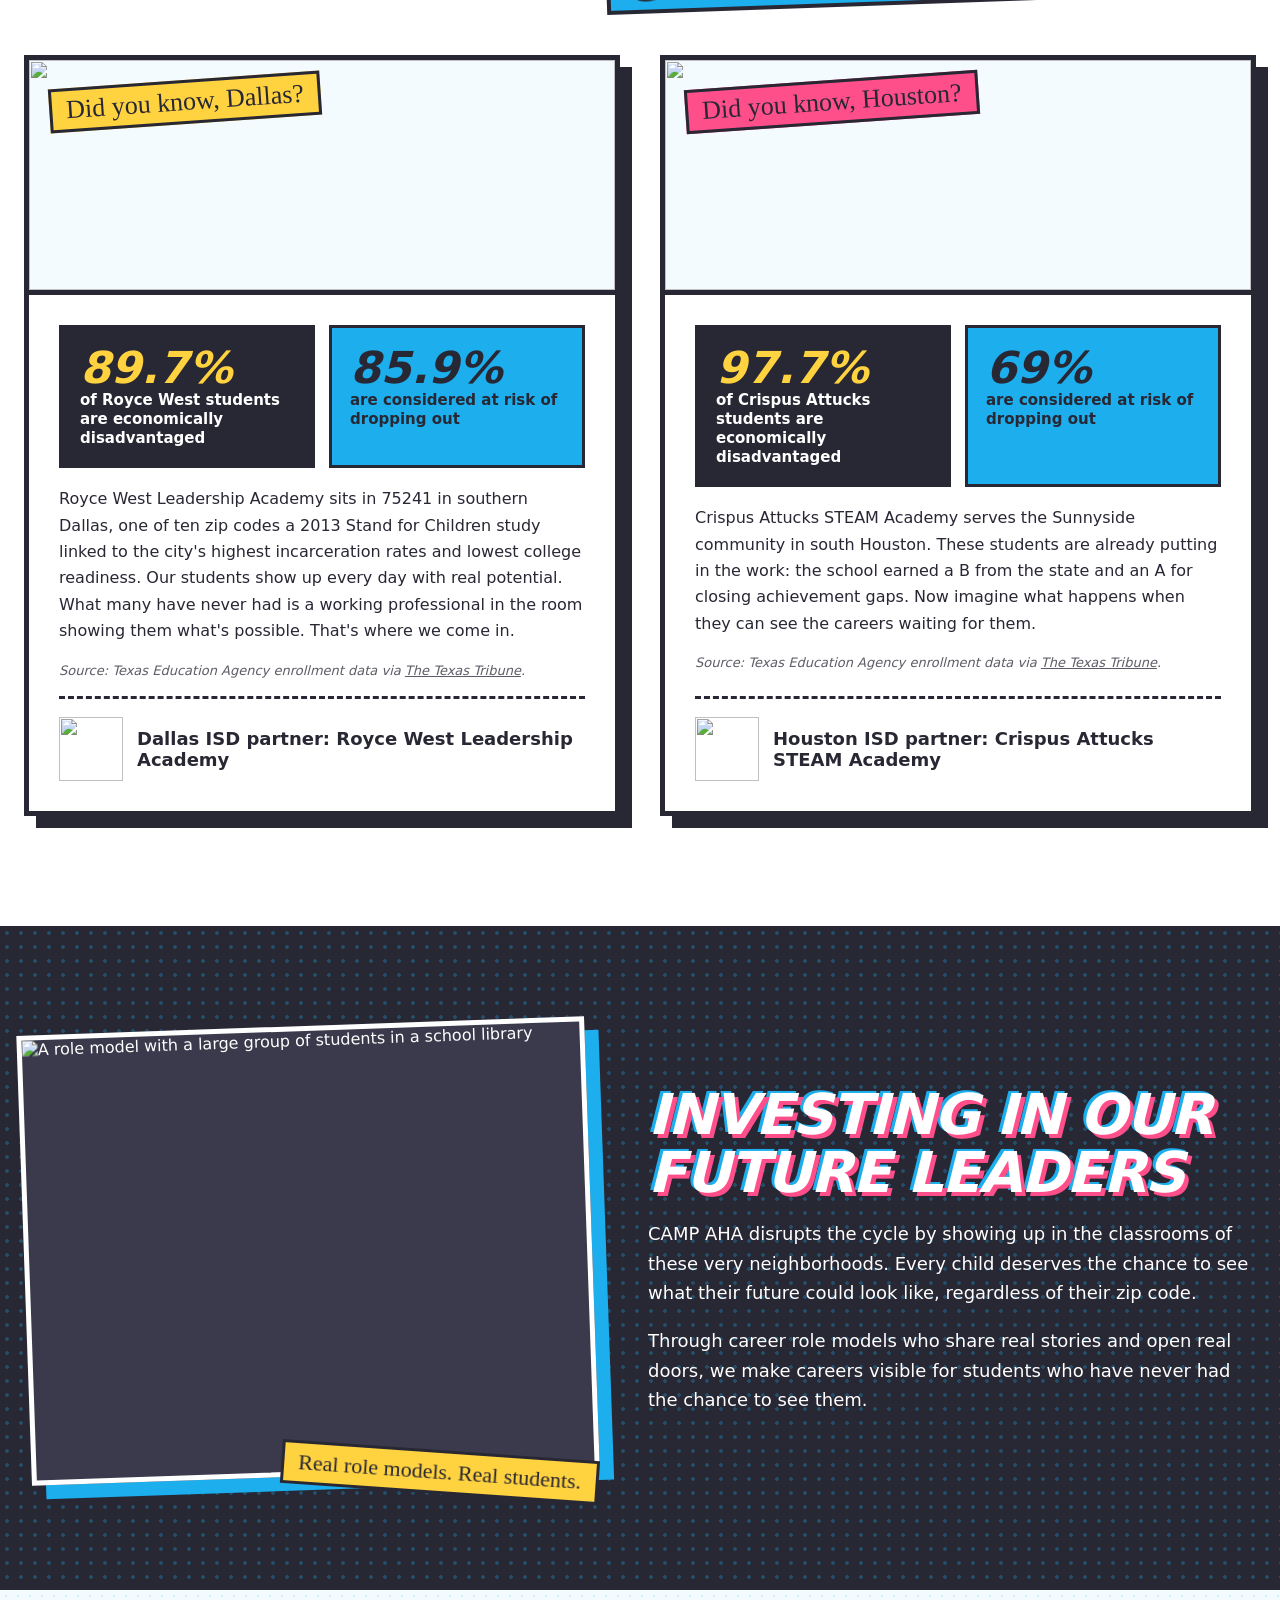
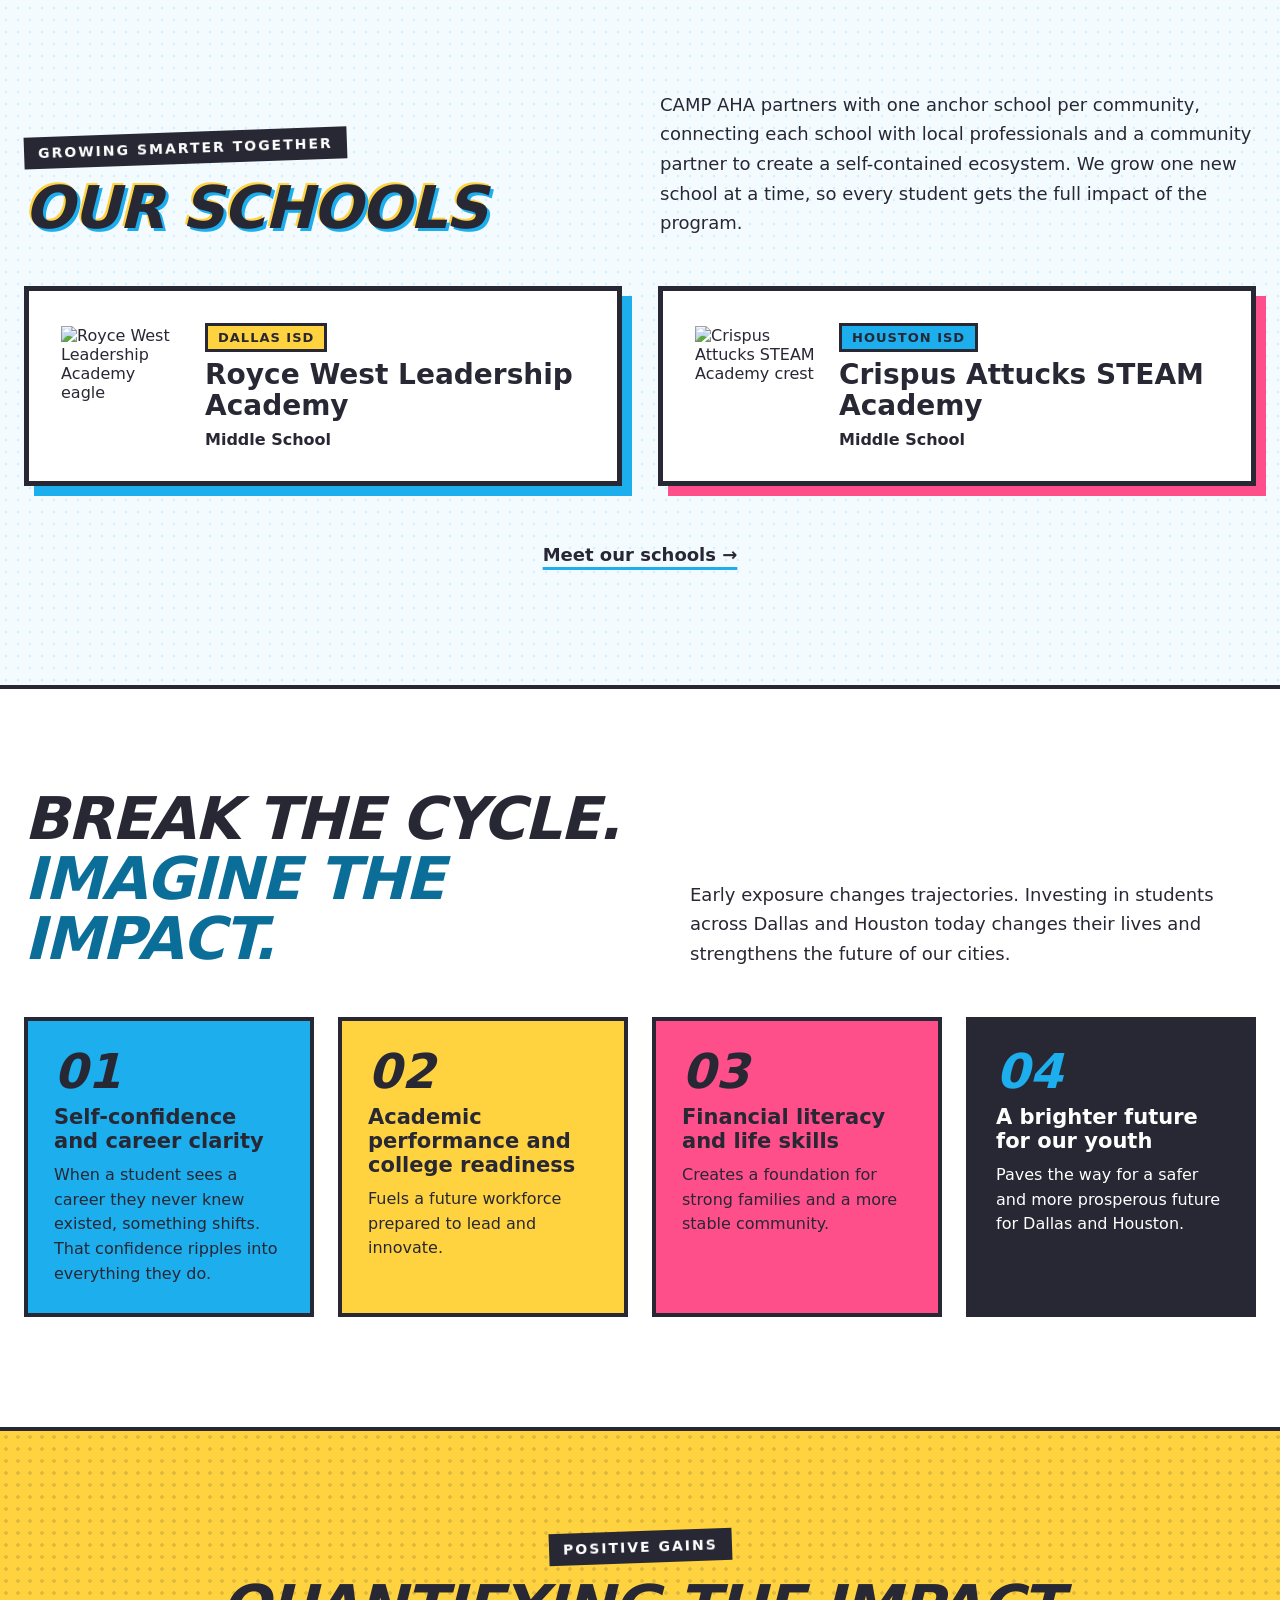
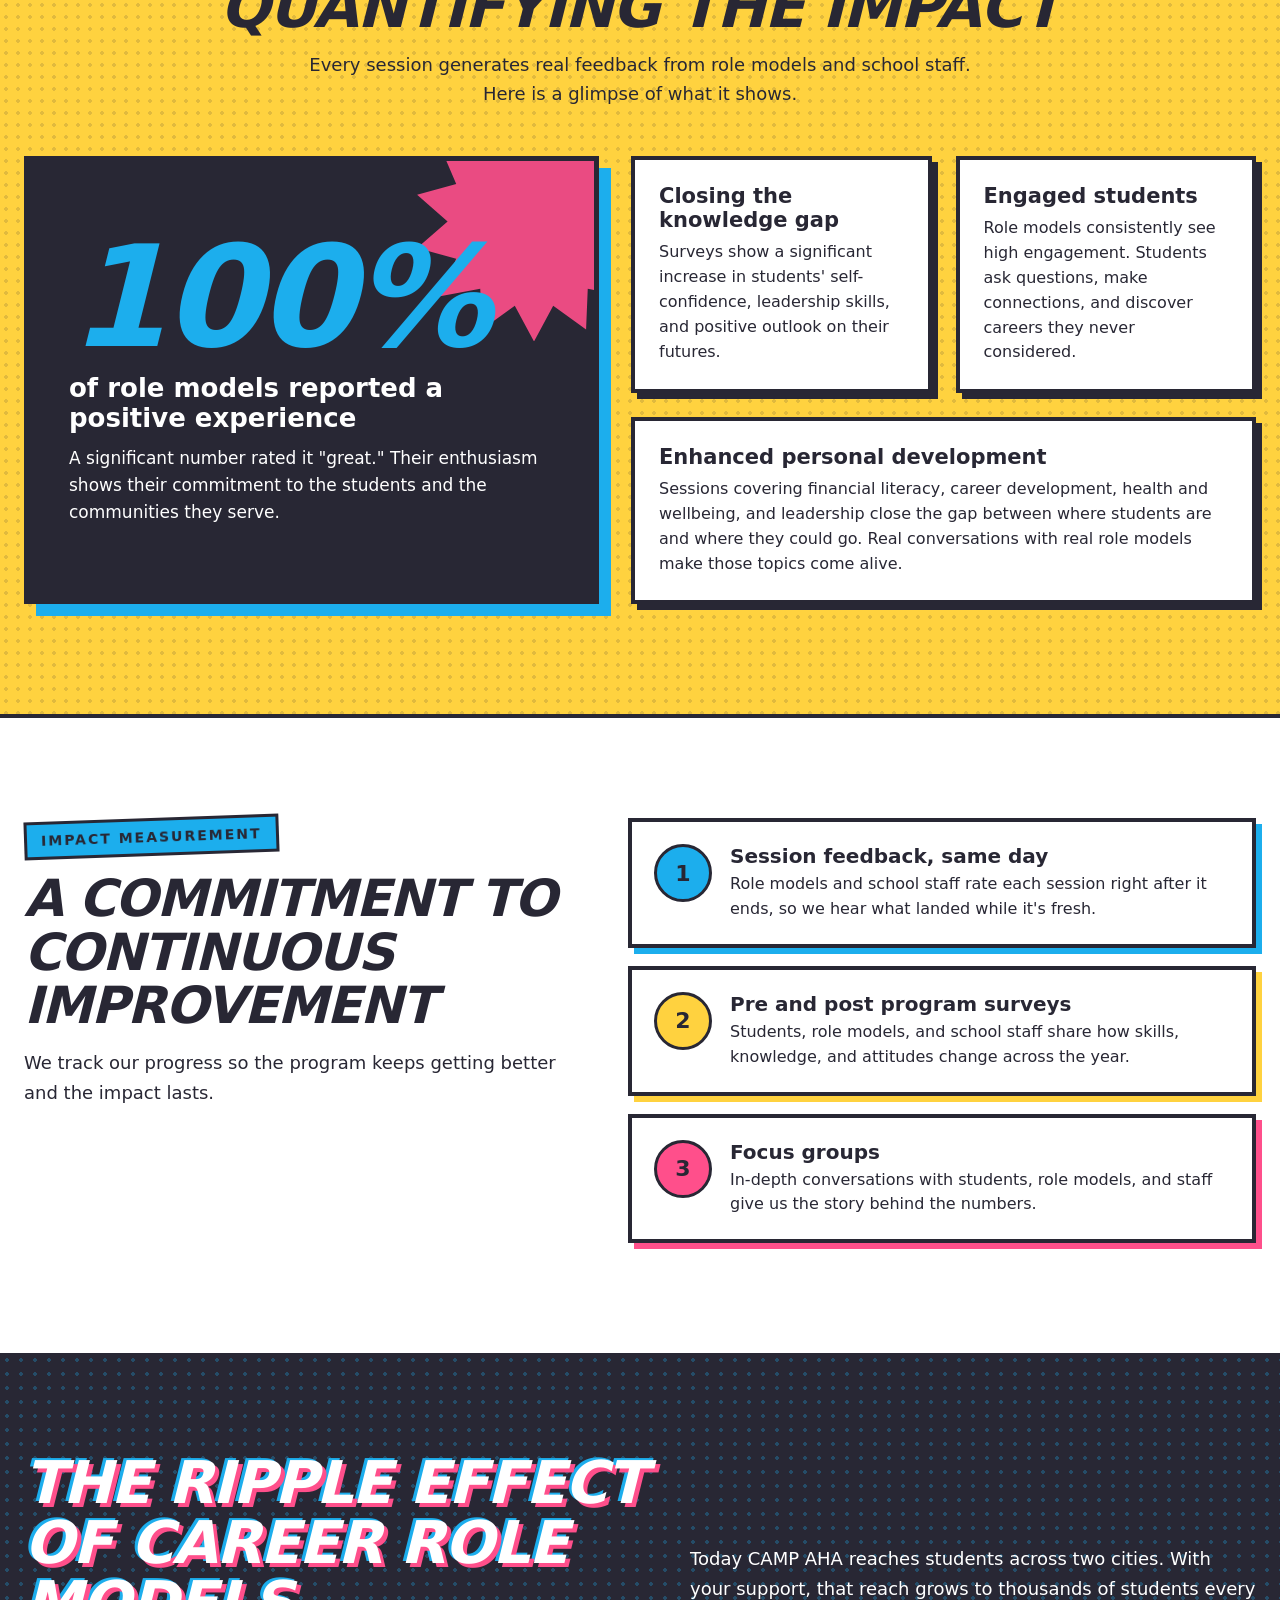
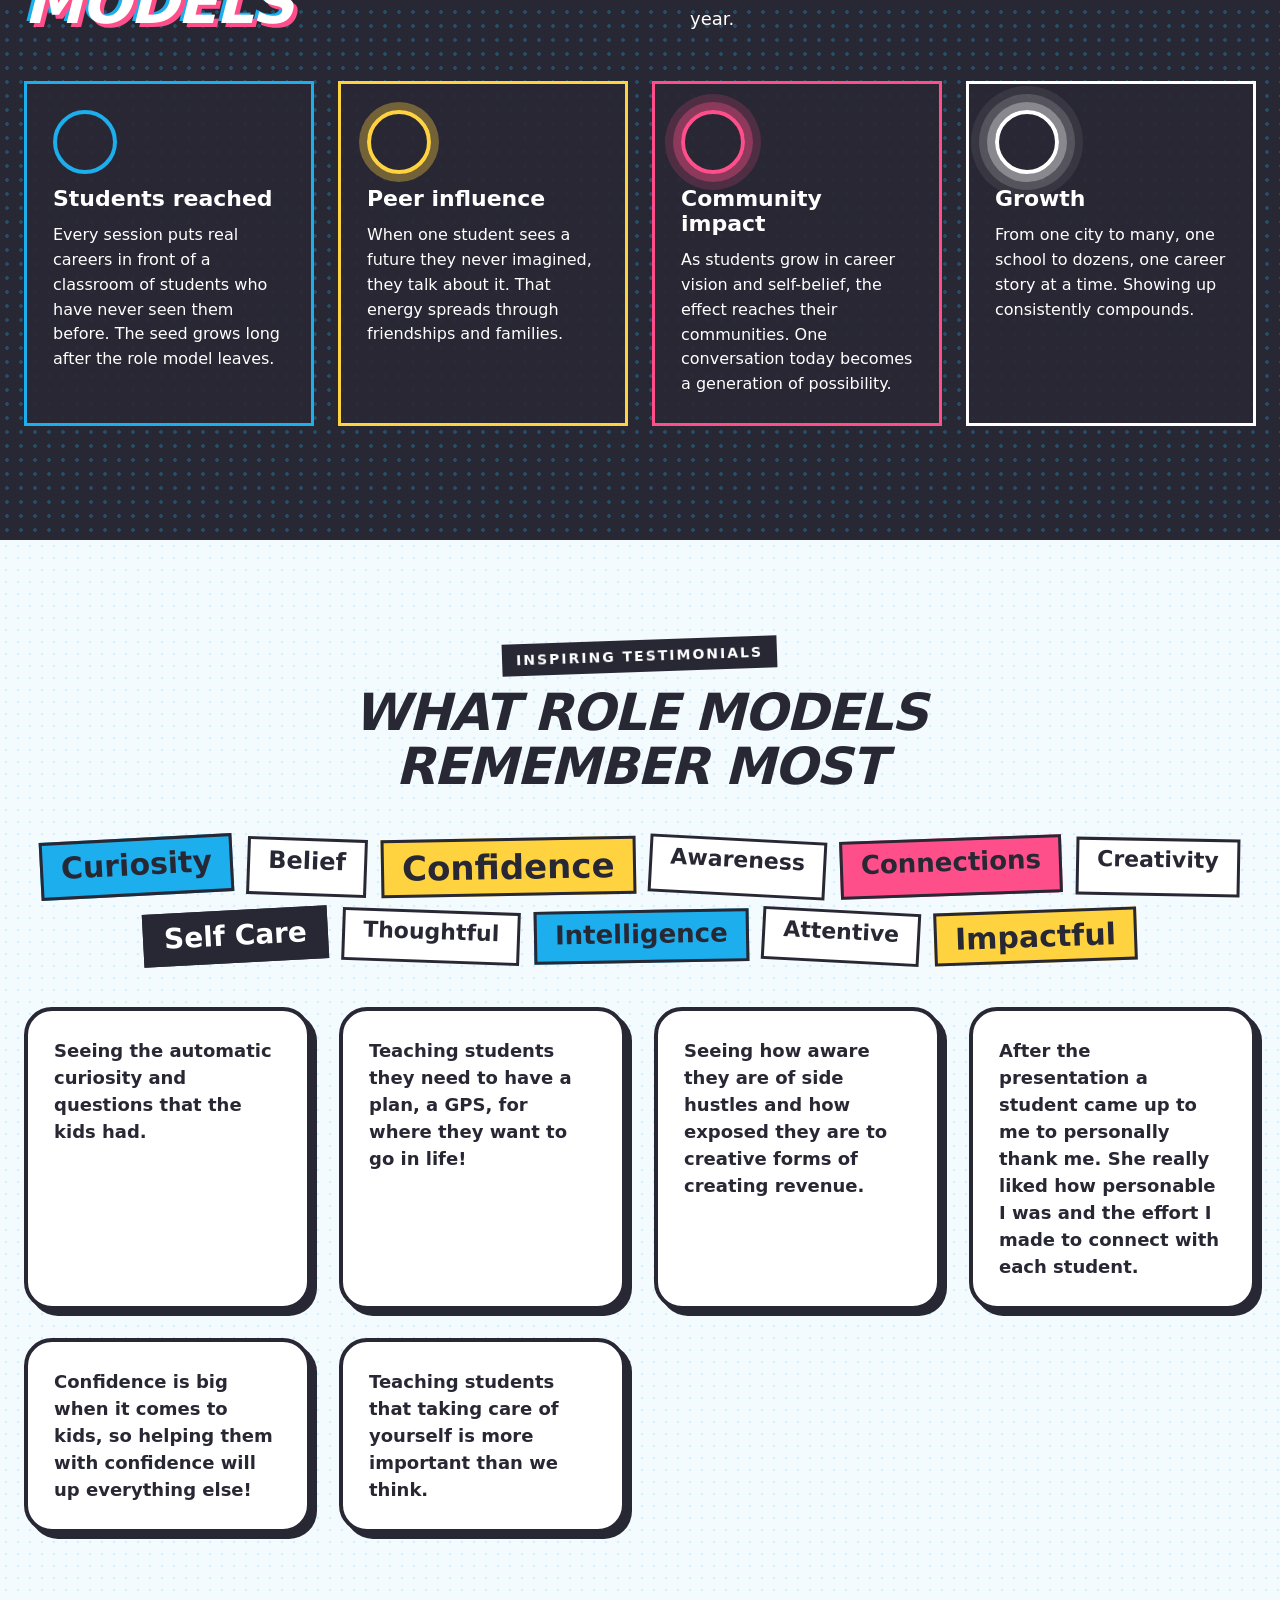
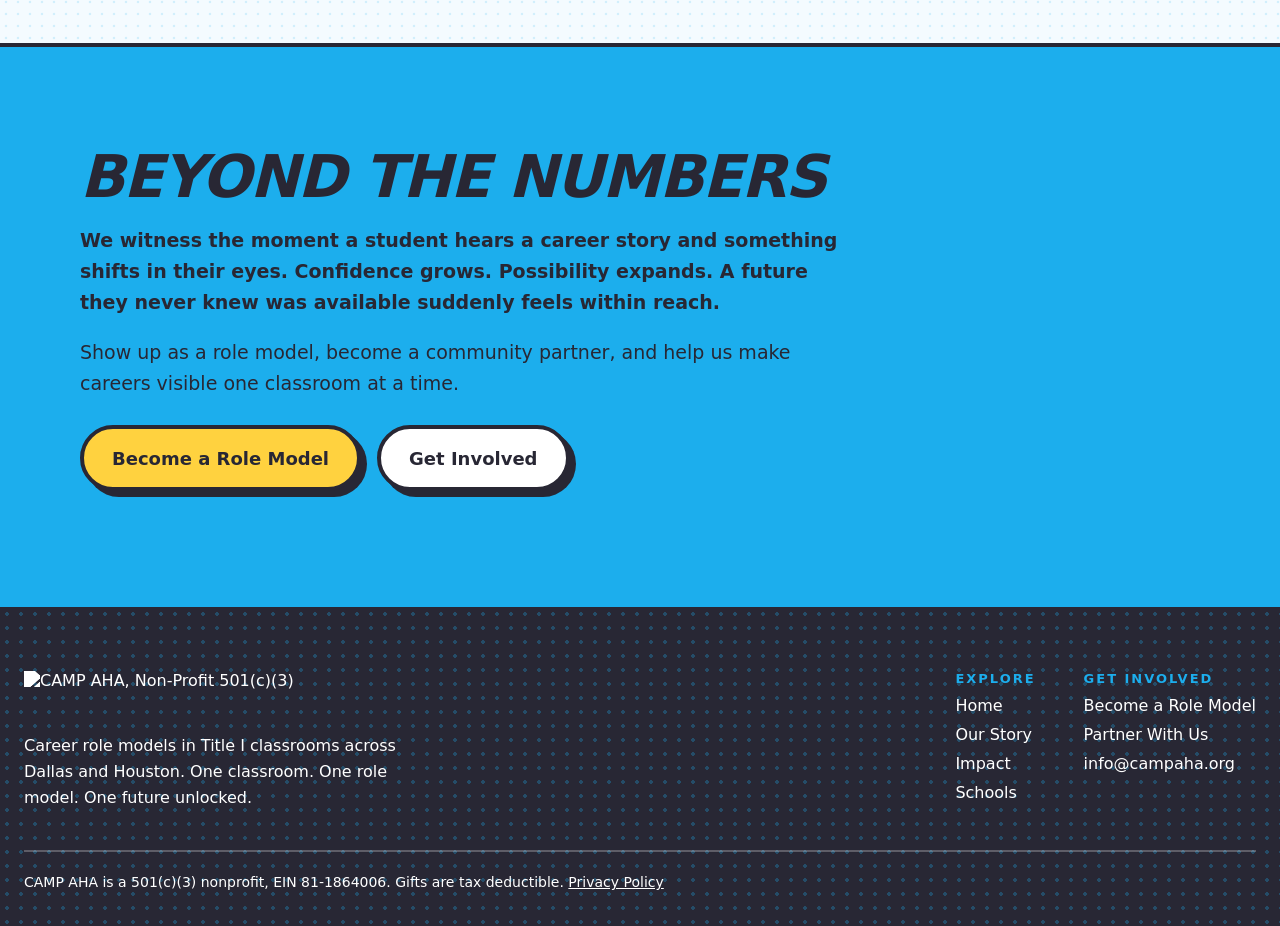
==== commit 39879995: "Impact page: verified school-level stats Replace dated Dallas incarceration figures and outdated HIS" ====
--- a/site/impact.html
+++ b/site/impact.html
@@ -123,7 +123,7 @@
 </div>
 <div style="flex: 1 1 420px; min-width: 0; position: relative">
 <div style="position: absolute; inset: 0; background: #ff4f8b; border: 4px solid #282734; transform: translate(16px,16px) rotate(-2deg)"></div>
-<img src="/img/nelson-hallway-group.jpg" alt="Role model Nelson Castejon with a group of students in a school hallway" style="position: relative; width: 100%; height: 420px; object-fit: cover; border: 5px solid #282734">
+<img src="/img/nelson-hallway-group.jpg" alt="Role model Nelson Castejon with a group of students in a school hallway" style="position: relative; width: 100%; height: 420px; object-fit: cover; object-position: center top; border: 5px solid #282734">
 </div>
 </div>
 </section>
@@ -135,15 +135,16 @@
 
 <article style="border: 5px solid #282734; box-shadow: 12px 12px 0 #282734; background: #ffffff; display: flex; flex-direction: column">
 <div style="position: relative; height: 230px; border-bottom: 5px solid #282734; overflow: hidden; background: #f4fbff">
-<img src="/img/dallas-skyline-paint.jpg" alt="" style="width: 100%; height: 100%; object-fit: cover">
+<img src="/img/dallas-skyline-paint.jpg" alt="" style="width: 100%; height: 100%; object-fit: cover; object-position: center top">
 <span style="position: absolute; left: 20px; top: 20px; background: #ffd23f; font-family: 'Permanent Marker', cursive; font-size: 26px; padding: 4px 14px; border: 3px solid #282734; transform: rotate(-4deg)">Did you know, Dallas?</span>
 </div>
 <div style="padding: 30px; display: flex; flex-direction: column; gap: 18px; flex: 1">
 <div style="display: flex; flex-wrap: wrap; gap: 14px">
-<div style="flex: 1 1 150px; background: #282734; color: #ffffff; padding: 18px; border: 3px solid #282734"><span style="display: block; font-weight: 900; font-style: italic; font-size: 44px; line-height: 1; color: #ffd23f">10</span><span style="font-size: 15px; font-weight: 600">zip codes account for over 3,100 prisoners</span></div>
-<div style="flex: 1 1 150px; background: #1caeed; color: #282734; padding: 18px; border: 3px solid #282734"><span style="display: block; font-weight: 900; font-style: italic; font-size: 44px; line-height: 1">$137M</span><span style="font-size: 15px; font-weight: 600">in incarceration costs every year</span></div>
-</div>
-<p style="margin: 0; font-size: 16px; line-height: 1.65">In Dallas County, incarceration rates are disproportionately high in certain zip codes. A Dallas Observer analysis found just ten zip codes account for over 3,100 prisoners. D Magazine shared a Commit analysis showing some zip codes have a higher prison population than the combined total of over 70 other Dallas zip codes.</p>
+<div style="flex: 1 1 150px; background: #282734; color: #ffffff; padding: 18px; border: 3px solid #282734"><span style="display: block; font-weight: 900; font-style: italic; font-size: 44px; line-height: 1; color: #ffd23f">89.7%</span><span style="font-size: 15px; font-weight: 600">of Royce West students are economically disadvantaged</span></div>
+<div style="flex: 1 1 150px; background: #1caeed; color: #282734; padding: 18px; border: 3px solid #282734"><span style="display: block; font-weight: 900; font-style: italic; font-size: 44px; line-height: 1">85.9%</span><span style="font-size: 15px; font-weight: 600">are considered at risk of dropping out</span></div>
+</div>
+<p style="margin: 0; font-size: 16px; line-height: 1.65">Royce West Leadership Academy sits in 75241 in southern Dallas, one of ten zip codes a 2013 Stand for Children study linked to the city's highest incarceration rates and lowest college readiness. Our students show up every day with real potential. What many have never had is a working professional in the room showing them what's possible. That's where we come in.</p>
+<p style="margin: 0; font-size: 13px; font-style: italic; opacity: .75">Source: Texas Education Agency enrollment data via <a href="https://schools.texastribune.org/" target="_blank" rel="noopener">The Texas Tribune</a>.</p>
 <div style="margin-top: auto; display: flex; align-items: center; gap: 14px; border-top: 3px dashed #282734; padding-top: 18px">
 <img src="/img/royce-west-eagle.png" alt="" style="width: 64px; height: 64px; object-fit: contain">
 <span style="font-weight: 900; font-size: 18px">Dallas ISD partner: Royce West Leadership Academy</span>
@@ -153,15 +154,16 @@
 
 <article style="border: 5px solid #282734; box-shadow: 12px 12px 0 #282734; background: #ffffff; display: flex; flex-direction: column">
 <div style="position: relative; height: 230px; border-bottom: 5px solid #282734; overflow: hidden; background: #f4fbff">
-<img src="/img/houston-skyline.jpg" alt="" style="width: 100%; height: 100%; object-fit: cover">
+<img src="/img/houston-skyline.jpg" alt="" style="width: 100%; height: 100%; object-fit: cover; object-position: center top">
 <span style="position: absolute; left: 20px; top: 20px; background: #ff4f8b; font-family: 'Permanent Marker', cursive; font-size: 26px; padding: 4px 14px; border: 3px solid #282734; transform: rotate(-4deg)">Did you know, Houston?</span>
 </div>
 <div style="padding: 30px; display: flex; flex-direction: column; gap: 18px; flex: 1">
 <div style="display: flex; flex-wrap: wrap; gap: 14px">
-<div style="flex: 1 1 150px; background: #282734; color: #ffffff; padding: 18px; border: 3px solid #282734"><span style="display: block; font-weight: 900; font-style: italic; font-size: 44px; line-height: 1; color: #ffd23f">78%+</span><span style="font-size: 15px; font-weight: 600">of HISD students are economically disadvantaged</span></div>
-<div style="flex: 1 1 150px; background: #1caeed; color: #282734; padding: 18px; border: 3px solid #282734"><span style="display: block; font-weight: 900; font-style: italic; font-size: 44px; line-height: 1">~65%</span><span style="font-size: 15px; font-weight: 600">are considered at risk of dropping out</span></div>
-</div>
-<p style="margin: 0; font-size: 16px; line-height: 1.65">According to the Texas Tribune, these students show up every day with potential and no clear roadmap for what their career future could look like. They deserve to see careers that are possible for someone who looks like them and comes from where they come from.</p>
+<div style="flex: 1 1 150px; background: #282734; color: #ffffff; padding: 18px; border: 3px solid #282734"><span style="display: block; font-weight: 900; font-style: italic; font-size: 44px; line-height: 1; color: #ffd23f">97.7%</span><span style="font-size: 15px; font-weight: 600">of Crispus Attucks students are economically disadvantaged</span></div>
+<div style="flex: 1 1 150px; background: #1caeed; color: #282734; padding: 18px; border: 3px solid #282734"><span style="display: block; font-weight: 900; font-style: italic; font-size: 44px; line-height: 1">69%</span><span style="font-size: 15px; font-weight: 600">are considered at risk of dropping out</span></div>
+</div>
+<p style="margin: 0; font-size: 16px; line-height: 1.65">Crispus Attucks STEAM Academy serves the Sunnyside community in south Houston. These students are already putting in the work: the school earned a B from the state and an A for closing achievement gaps. Now imagine what happens when they can see the careers waiting for them.</p>
+<p style="margin: 0; font-size: 13px; font-style: italic; opacity: .75">Source: Texas Education Agency enrollment data via <a href="https://schools.texastribune.org/" target="_blank" rel="noopener">The Texas Tribune</a>.</p>
 <div style="margin-top: auto; display: flex; align-items: center; gap: 14px; border-top: 3px dashed #282734; padding-top: 18px">
 <img src="/img/attucks-crest.png" alt="" style="width: 64px; height: 64px; object-fit: contain">
 <span style="font-weight: 900; font-size: 18px">Houston ISD partner: Crispus Attucks STEAM Academy</span>
@@ -177,7 +179,7 @@
 <div style="max-width: 1320px; margin: 0 auto; display: flex; flex-wrap: wrap; gap: 56px; align-items: center">
 <div style="flex: 1 1 440px; min-width: 0; position: relative">
 <div class="frame" style="border: 5px solid #ffffff; box-shadow: 14px 14px 0 #1caeed; transform: rotate(-2deg); overflow: hidden; background: #3b3a4c">
-<img src="/img/royce-group-library.jpg" alt="A role model with a large group of students in a school library" style="width: 100%; height: 440px; object-fit: cover">
+<img src="/img/royce-group-library.jpg" alt="A role model with a large group of students in a school library" style="width: 100%; height: 440px; object-fit: cover; object-position: center top">
 </div>
 <span style="position: absolute; right: -6px; bottom: -18px; background: #ffd23f; color: #282734; font-family: 'Permanent Marker', cursive; font-size: 22px; padding: 6px 14px; border: 3px solid #282734; transform: rotate(4deg)">Real role models. Real students.</span>
 </div>
@@ -224,7 +226,7 @@
 <div style="max-width: 1320px; margin: 0 auto; display: flex; flex-direction: column; gap: 48px">
 <div style="display: flex; flex-wrap: wrap; gap: 40px; align-items: flex-end">
 <h2 id="imagine-h" style="flex: 1 1 480px; min-width: 0; margin: 0; font-weight: 900; font-style: italic; font-size: clamp(36px, 4.6vw, 64px); line-height: 1.02; letter-spacing: -1.5px; text-transform: uppercase">Break the cycle. <span style="color: #0b6e99">Imagine the impact.</span></h2>
-<p style="flex: 1 1 420px; min-width: 0; margin: 0; font-size: 18px; line-height: 1.65">The cost of incarceration in some of these communities is estimated at over $120 million a year. Investing early in students across Dallas and Houston changes their lives and strengthens the future of our cities.</p>
+<p style="flex: 1 1 420px; min-width: 0; margin: 0; font-size: 18px; line-height: 1.65">Early exposure changes trajectories. Investing in students across Dallas and Houston today changes their lives and strengthens the future of our cities.</p>
 </div>
 <div style="display: grid; grid-template-columns: repeat(auto-fit, minmax(min(270px, 100%), 1fr)); gap: 24px">
 <div style="border: 4px solid #282734; padding: 26px; background: #1caeed; display: flex; flex-direction: column; gap: 10px"><span style="font-weight: 900; font-style: italic; font-size: 48px; line-height: 1">01</span><h3 style="margin: 0; font-size: 21px; font-weight: 900">Self-confidence and career clarity</h3><p style="margin: 0; font-size: 16px; line-height: 1.55">When a student sees a career they never knew existed, something shifts. That confidence ripples into everything they do.</p></div>
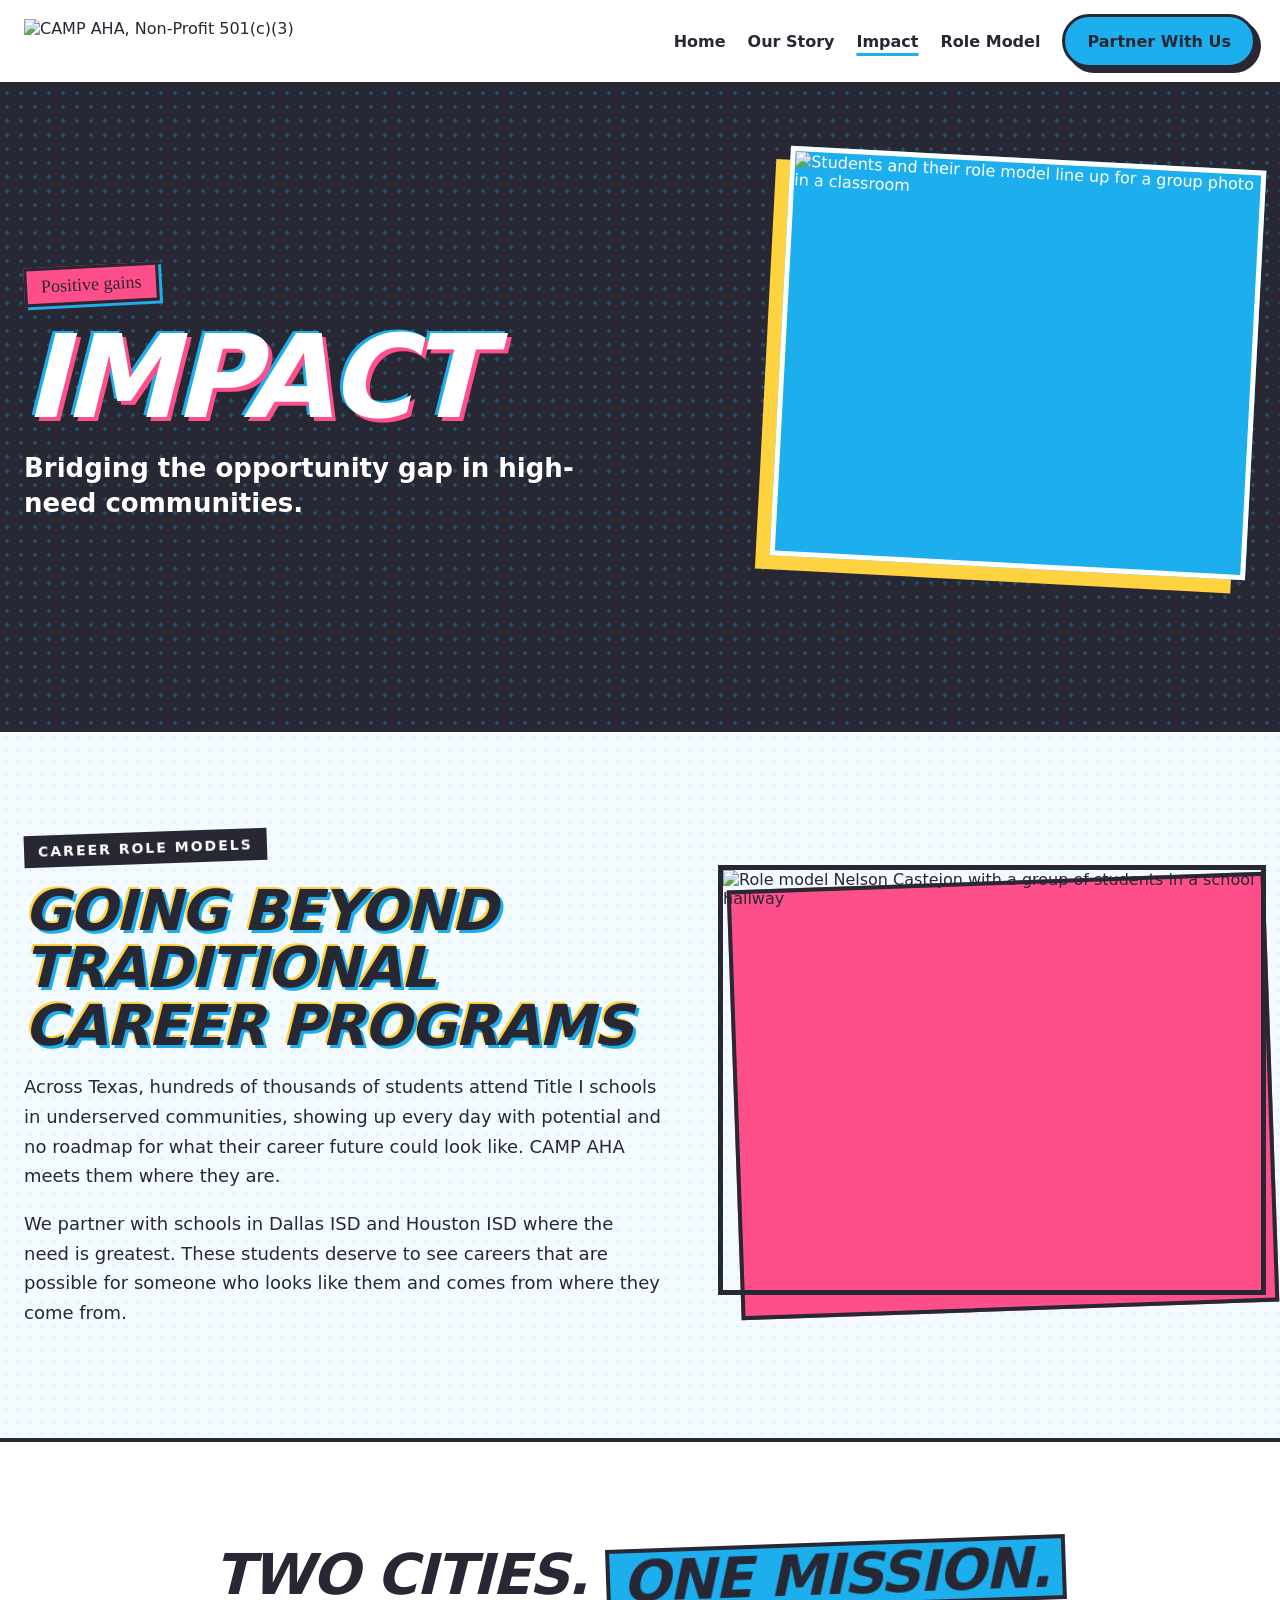
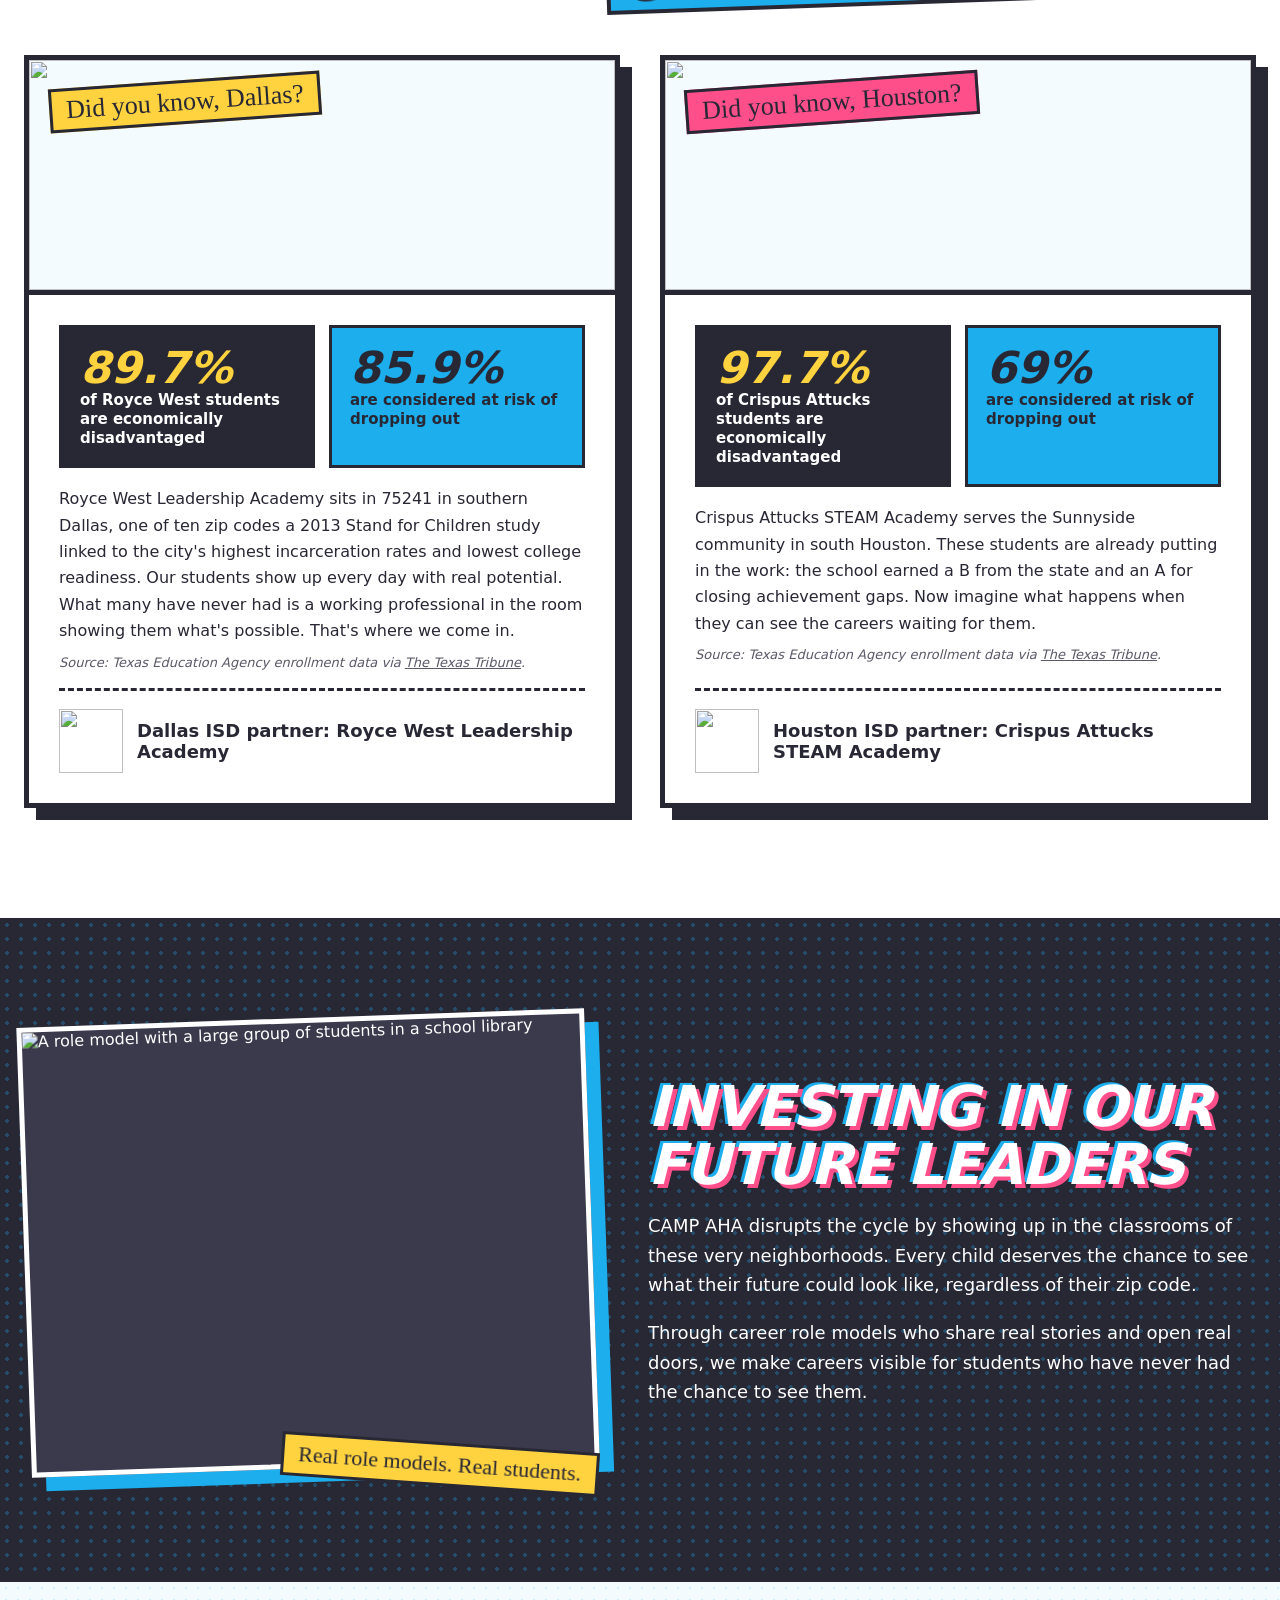
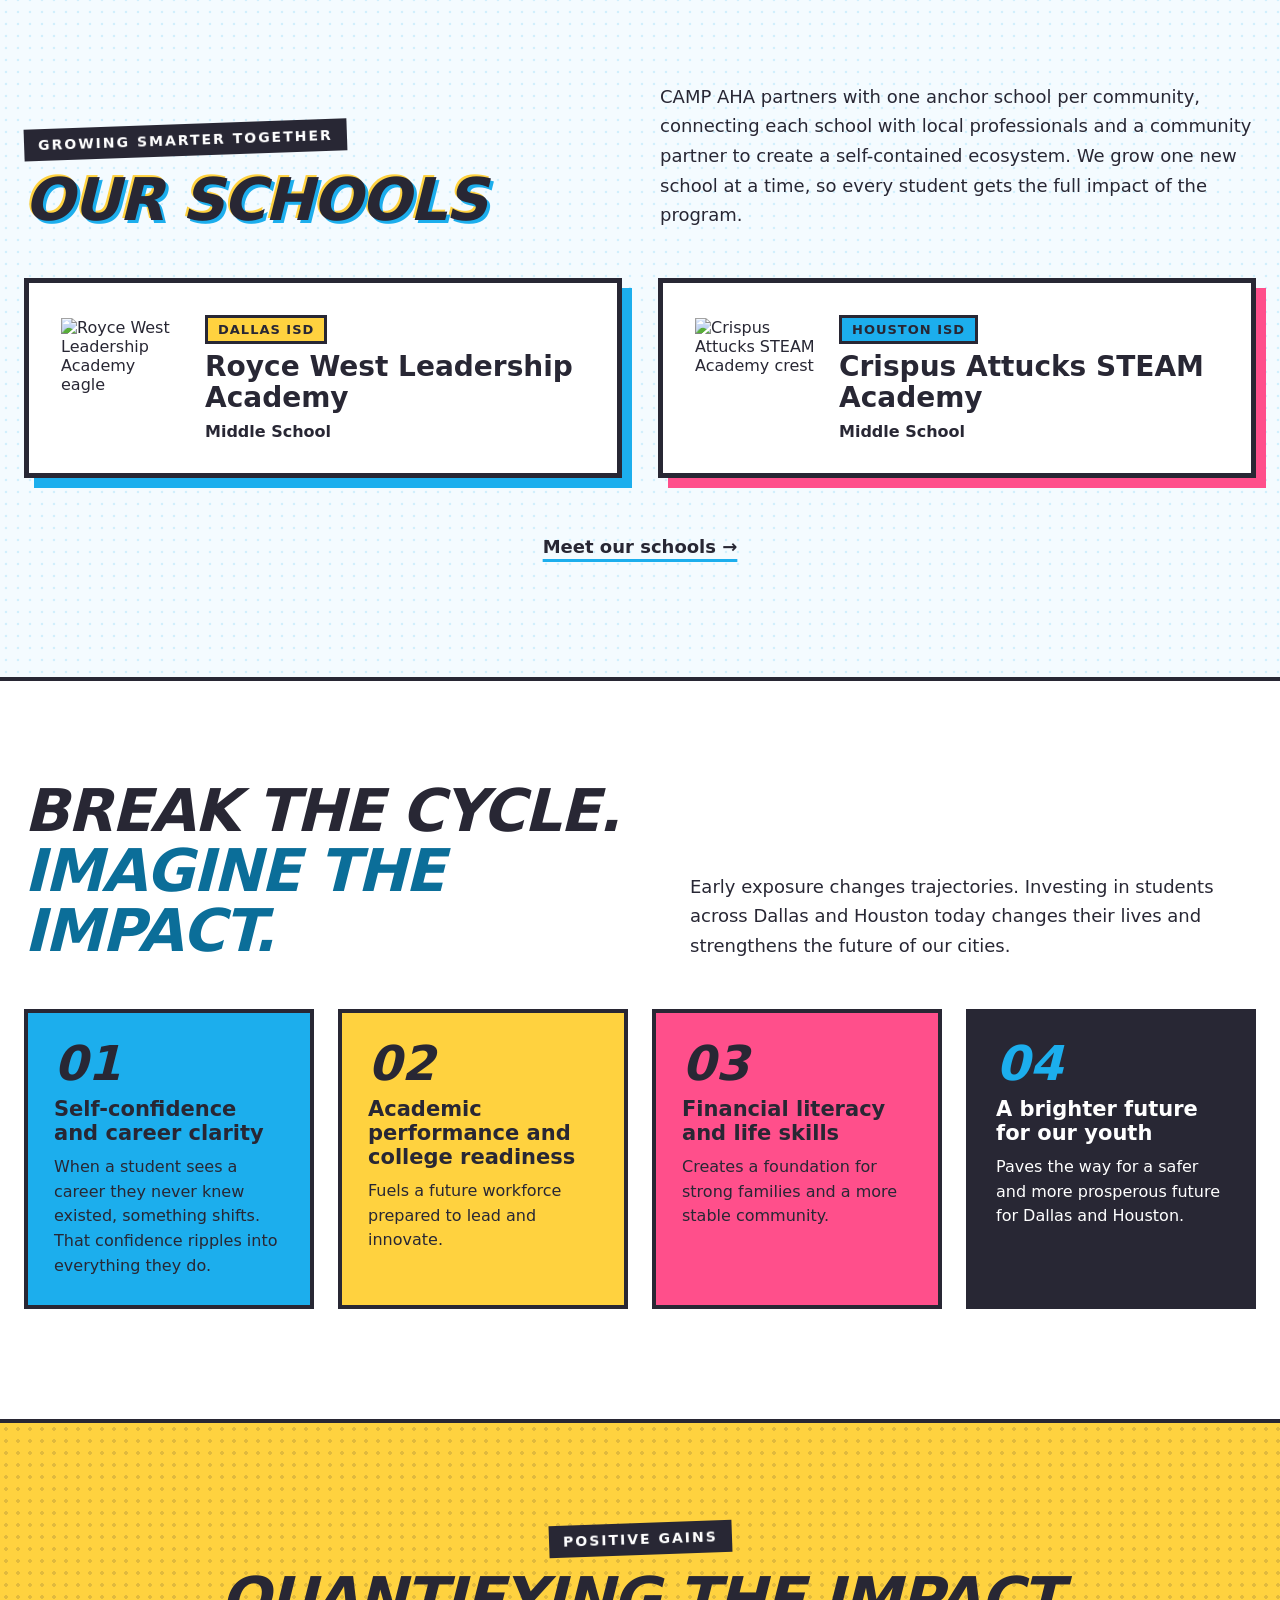
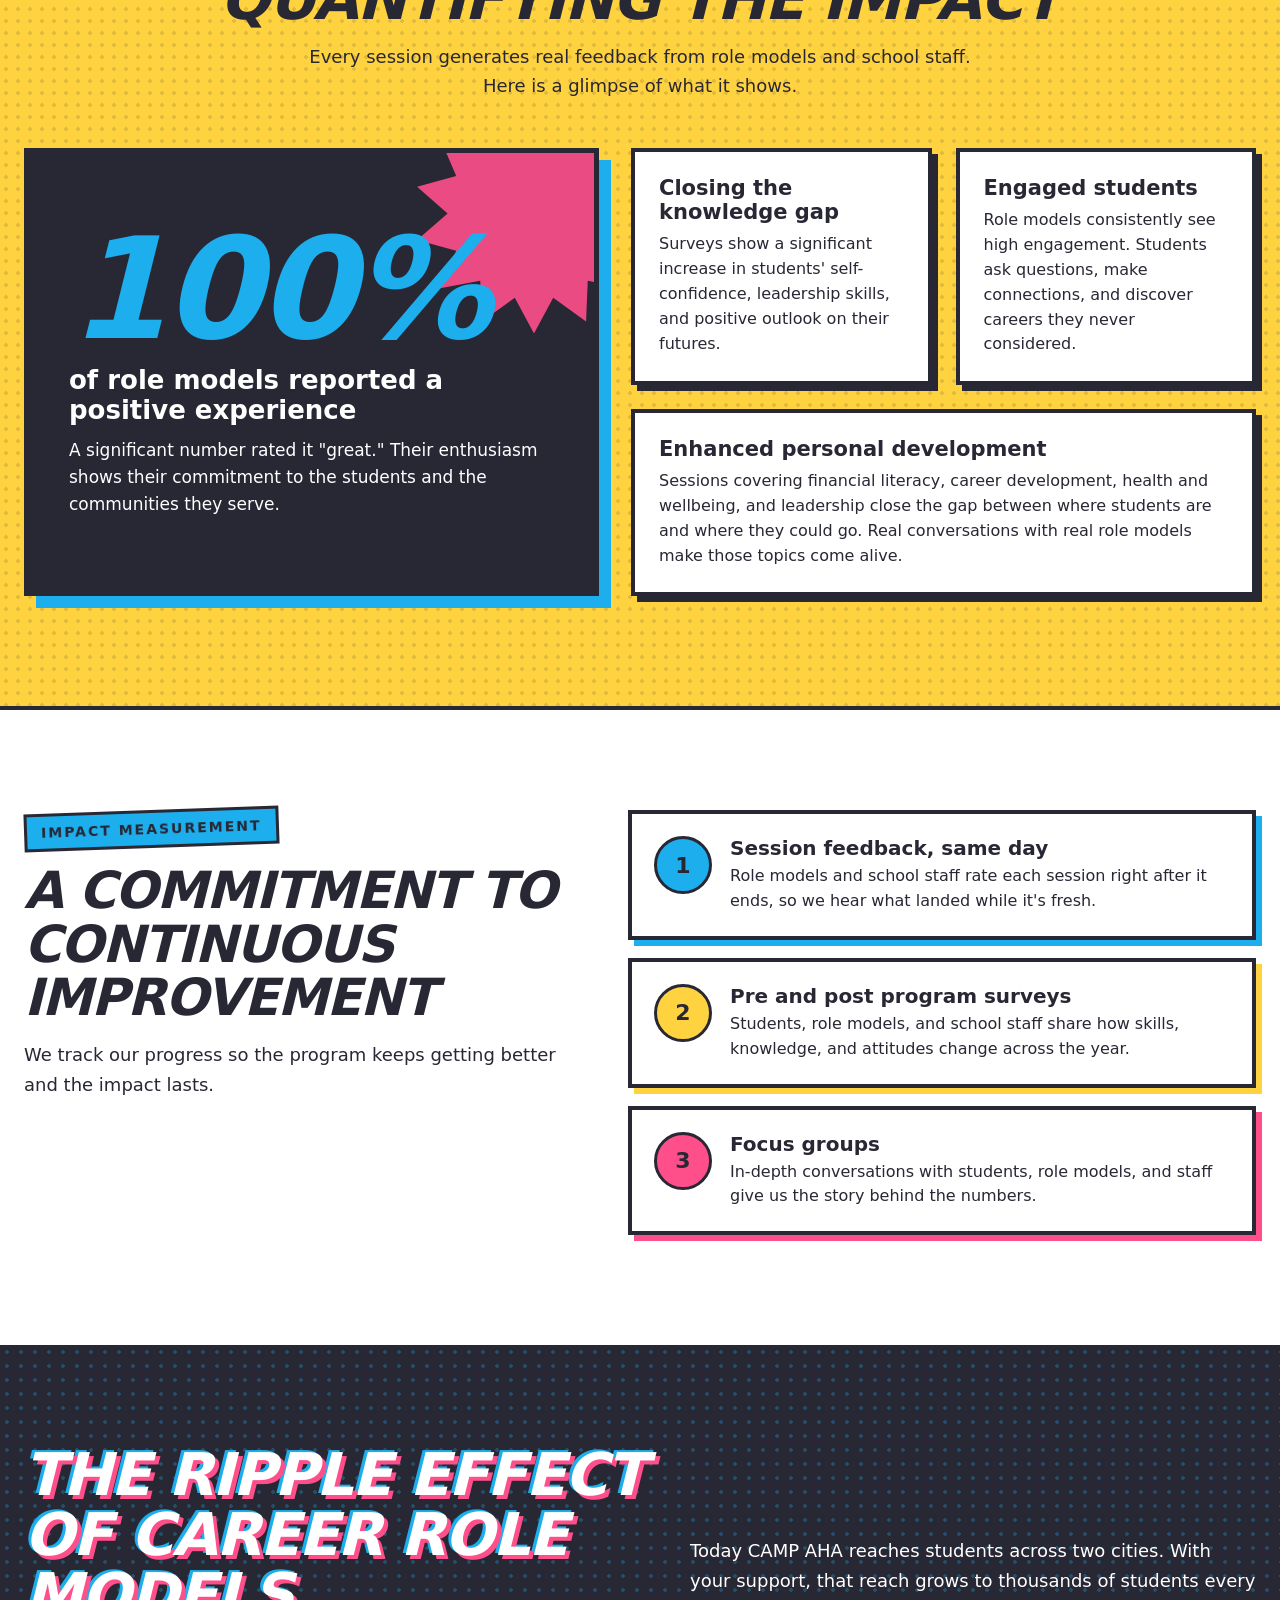
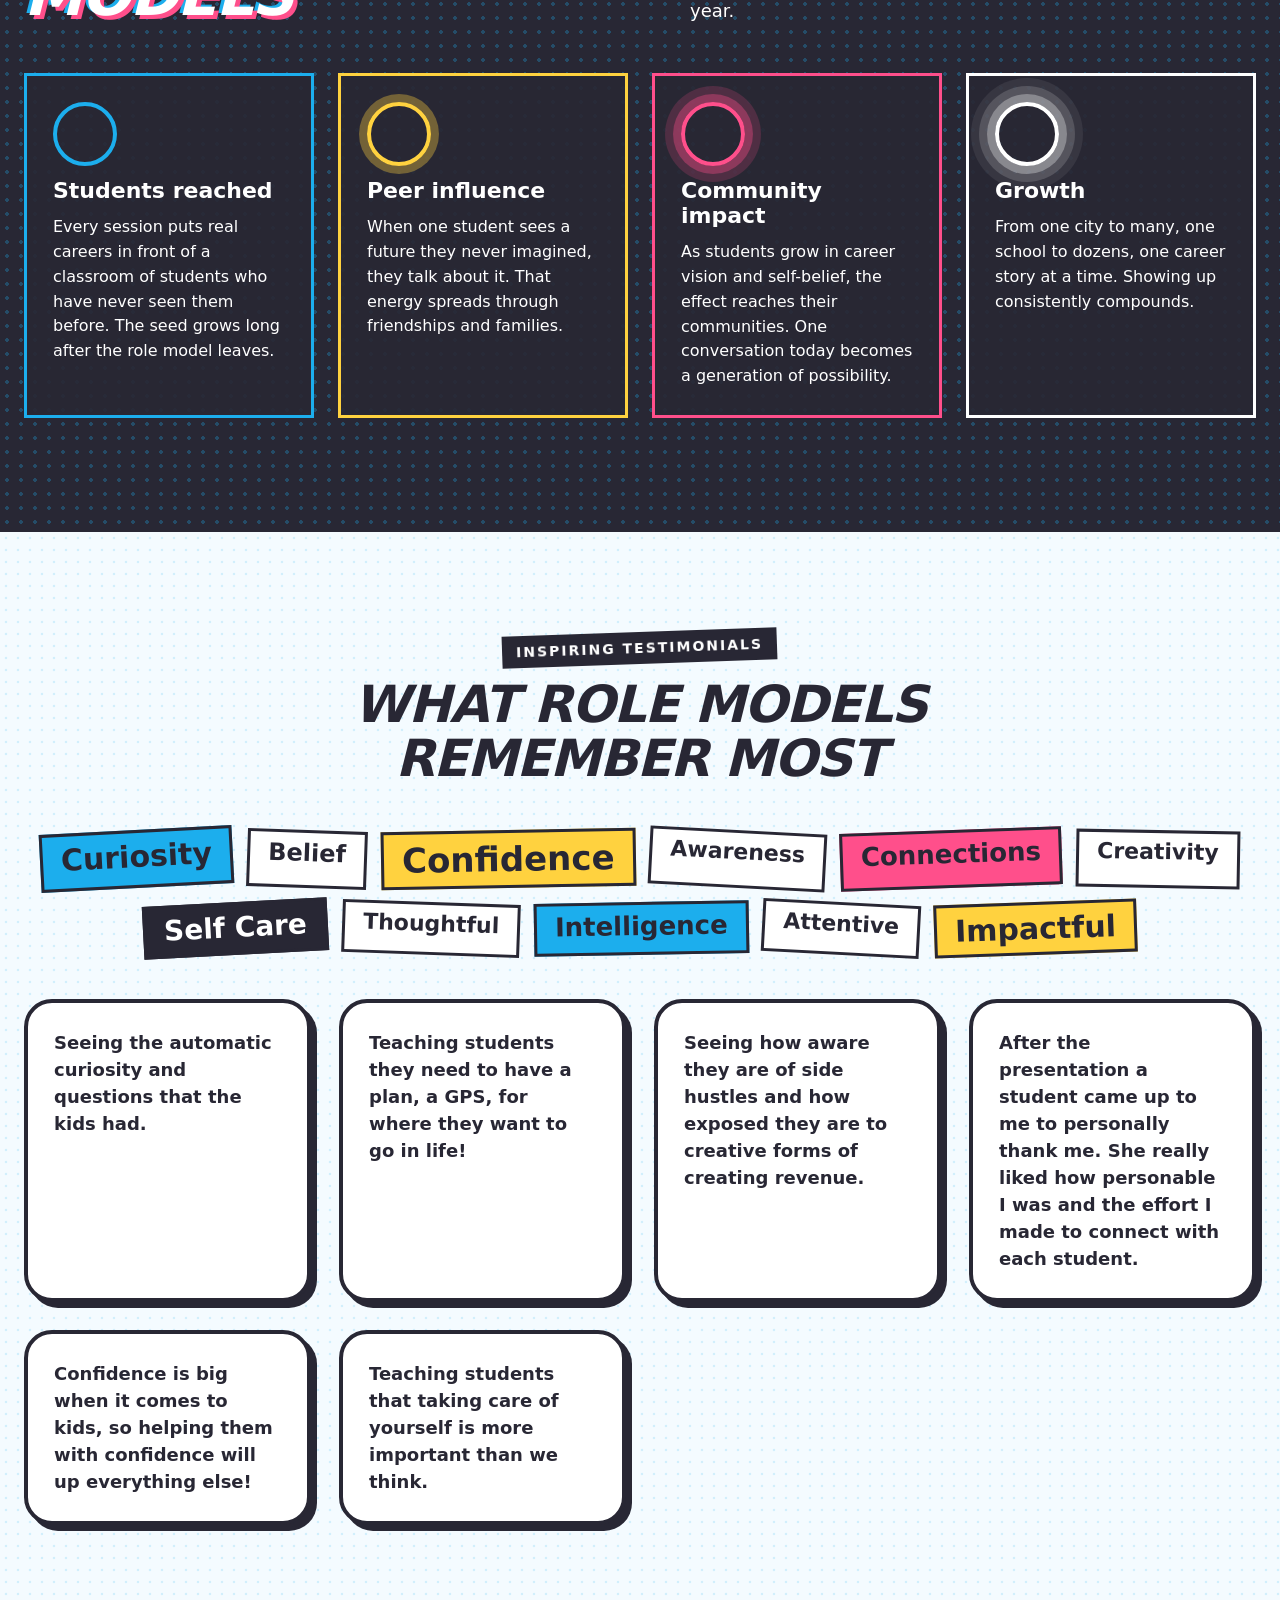
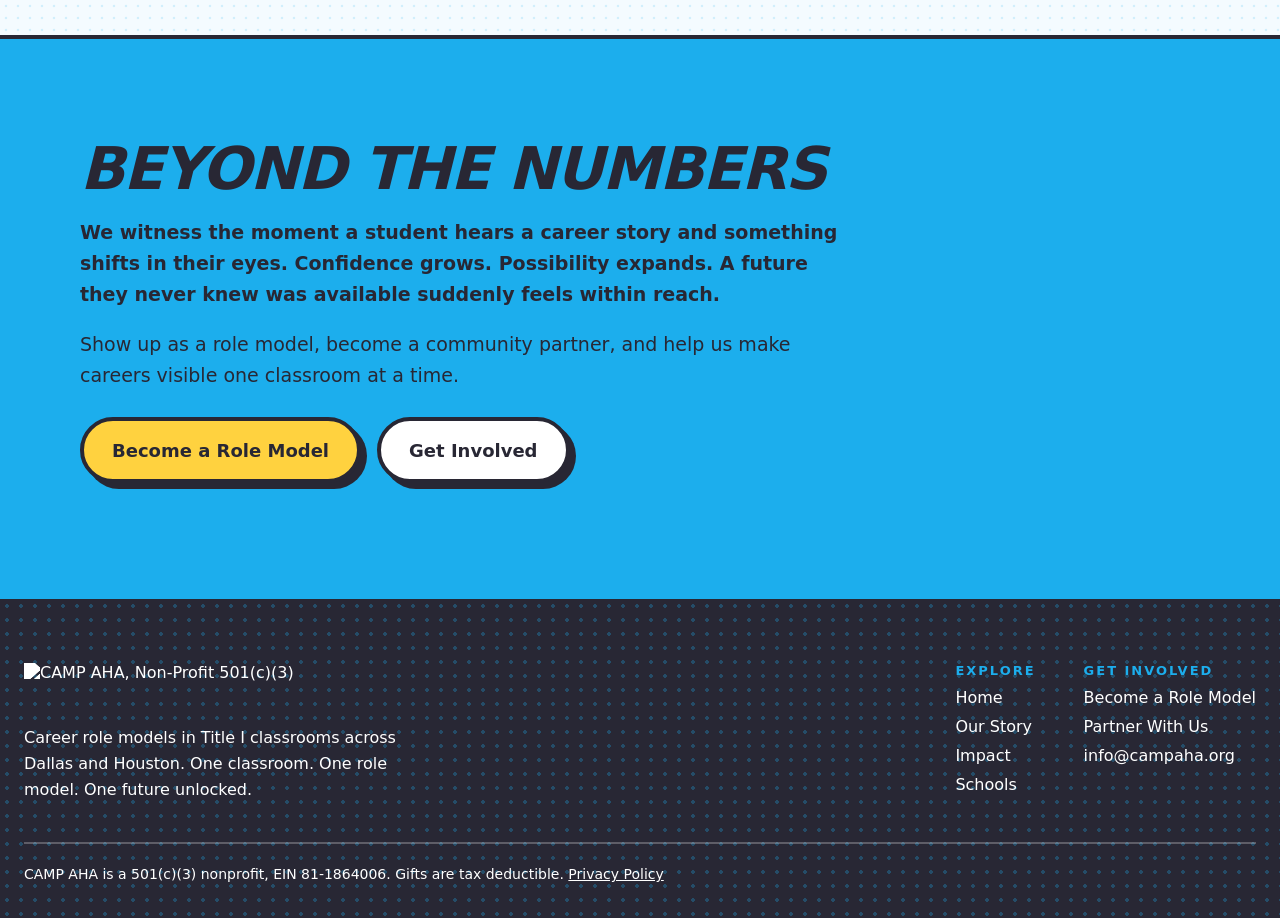
==== commit 1fa48337: "Sync with 1:46 PM Design export Design now carries the verified Impact copy; source line styling fro" ====
--- a/site/impact.html
+++ b/site/impact.html
@@ -144,7 +144,7 @@
 <div style="flex: 1 1 150px; background: #1caeed; color: #282734; padding: 18px; border: 3px solid #282734"><span style="display: block; font-weight: 900; font-style: italic; font-size: 44px; line-height: 1">85.9%</span><span style="font-size: 15px; font-weight: 600">are considered at risk of dropping out</span></div>
 </div>
 <p style="margin: 0; font-size: 16px; line-height: 1.65">Royce West Leadership Academy sits in 75241 in southern Dallas, one of ten zip codes a 2013 Stand for Children study linked to the city's highest incarceration rates and lowest college readiness. Our students show up every day with real potential. What many have never had is a working professional in the room showing them what's possible. That's where we come in.</p>
-<p style="margin: 0; font-size: 13px; font-style: italic; opacity: .75">Source: Texas Education Agency enrollment data via <a href="https://schools.texastribune.org/" target="_blank" rel="noopener">The Texas Tribune</a>.</p>
+<p style="margin: -8px 0 0; font-size: 13px; font-style: italic; color: #5a5968">Source: Texas Education Agency enrollment data via <a href="https://schools.texastribune.org/" target="_blank" rel="noopener" style="color: inherit; text-decoration: underline">The Texas Tribune</a>.</p>
 <div style="margin-top: auto; display: flex; align-items: center; gap: 14px; border-top: 3px dashed #282734; padding-top: 18px">
 <img src="/img/royce-west-eagle.png" alt="" style="width: 64px; height: 64px; object-fit: contain">
 <span style="font-weight: 900; font-size: 18px">Dallas ISD partner: Royce West Leadership Academy</span>
@@ -163,7 +163,7 @@
 <div style="flex: 1 1 150px; background: #1caeed; color: #282734; padding: 18px; border: 3px solid #282734"><span style="display: block; font-weight: 900; font-style: italic; font-size: 44px; line-height: 1">69%</span><span style="font-size: 15px; font-weight: 600">are considered at risk of dropping out</span></div>
 </div>
 <p style="margin: 0; font-size: 16px; line-height: 1.65">Crispus Attucks STEAM Academy serves the Sunnyside community in south Houston. These students are already putting in the work: the school earned a B from the state and an A for closing achievement gaps. Now imagine what happens when they can see the careers waiting for them.</p>
-<p style="margin: 0; font-size: 13px; font-style: italic; opacity: .75">Source: Texas Education Agency enrollment data via <a href="https://schools.texastribune.org/" target="_blank" rel="noopener">The Texas Tribune</a>.</p>
+<p style="margin: -8px 0 0; font-size: 13px; font-style: italic; color: #5a5968">Source: Texas Education Agency enrollment data via <a href="https://schools.texastribune.org/" target="_blank" rel="noopener" style="color: inherit; text-decoration: underline">The Texas Tribune</a>.</p>
 <div style="margin-top: auto; display: flex; align-items: center; gap: 14px; border-top: 3px dashed #282734; padding-top: 18px">
 <img src="/img/attucks-crest.png" alt="" style="width: 64px; height: 64px; object-fit: contain">
 <span style="font-weight: 900; font-size: 18px">Houston ISD partner: Crispus Attucks STEAM Academy</span>
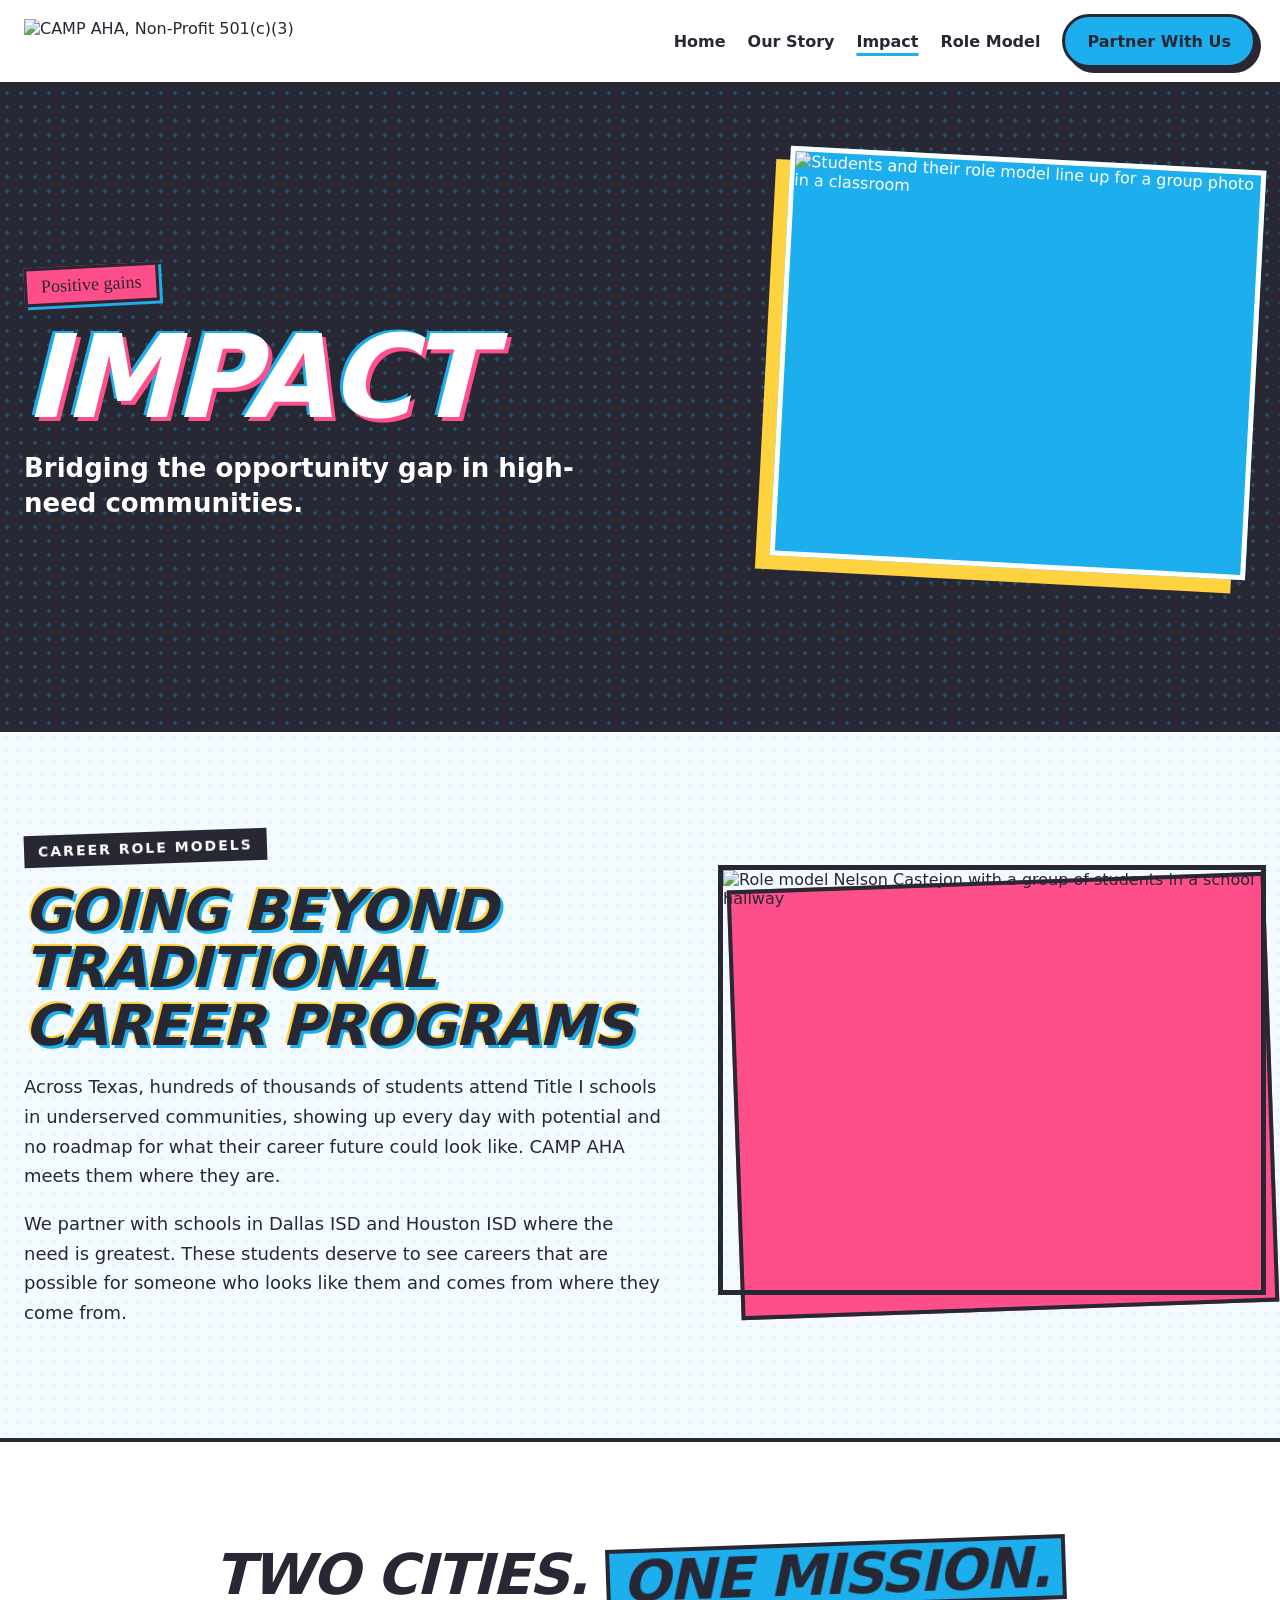
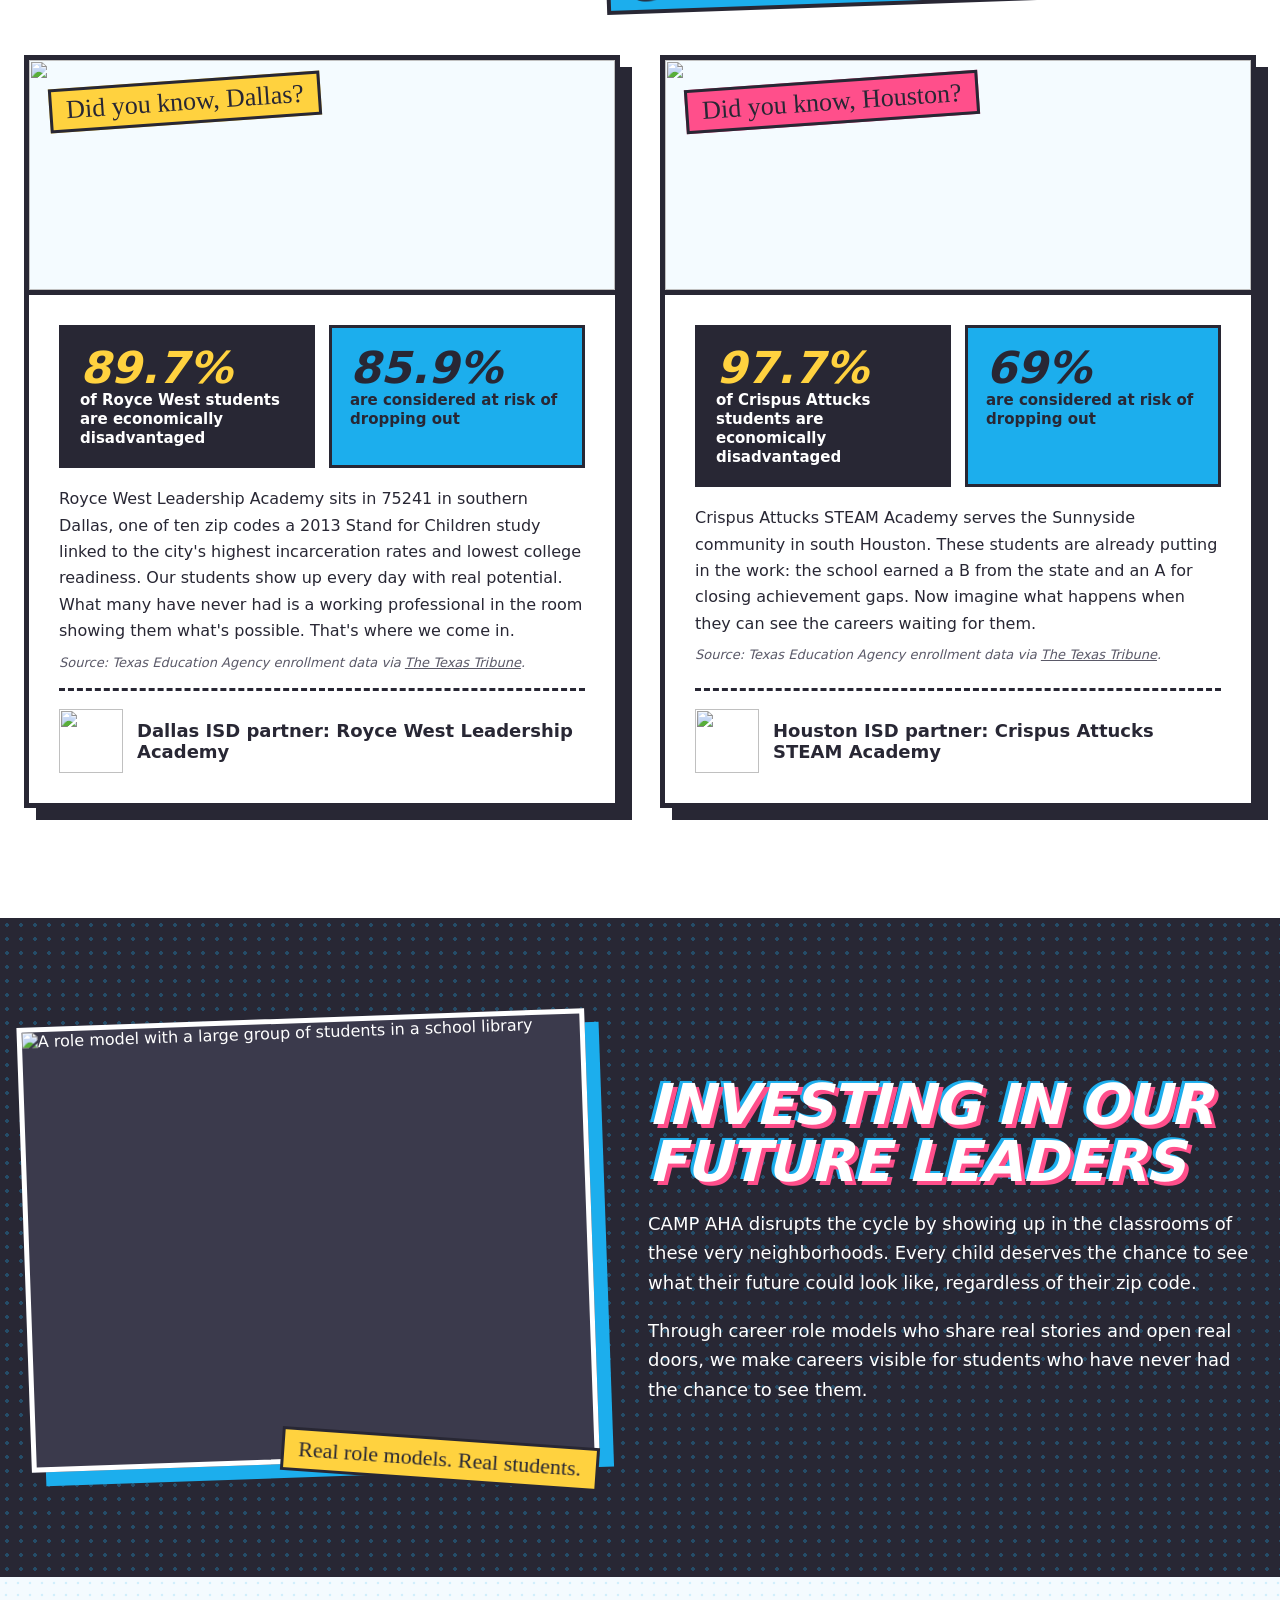
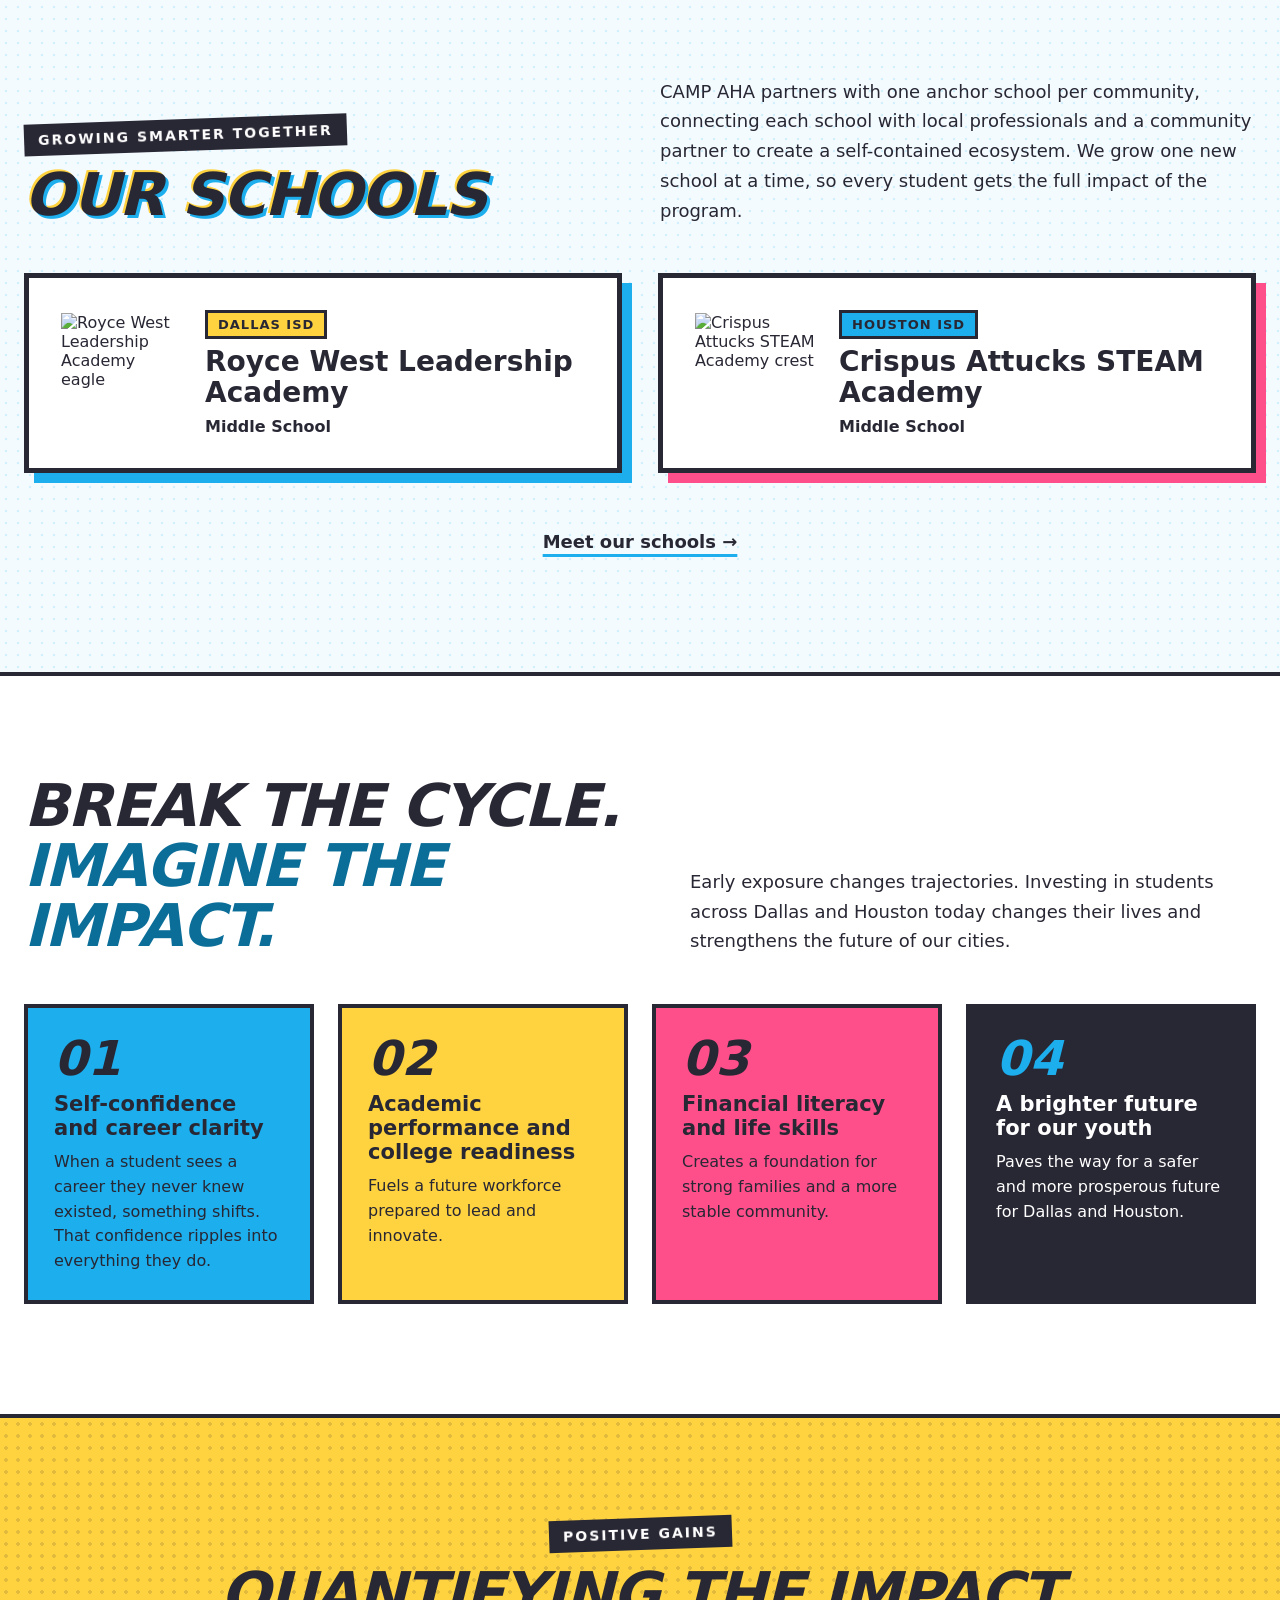
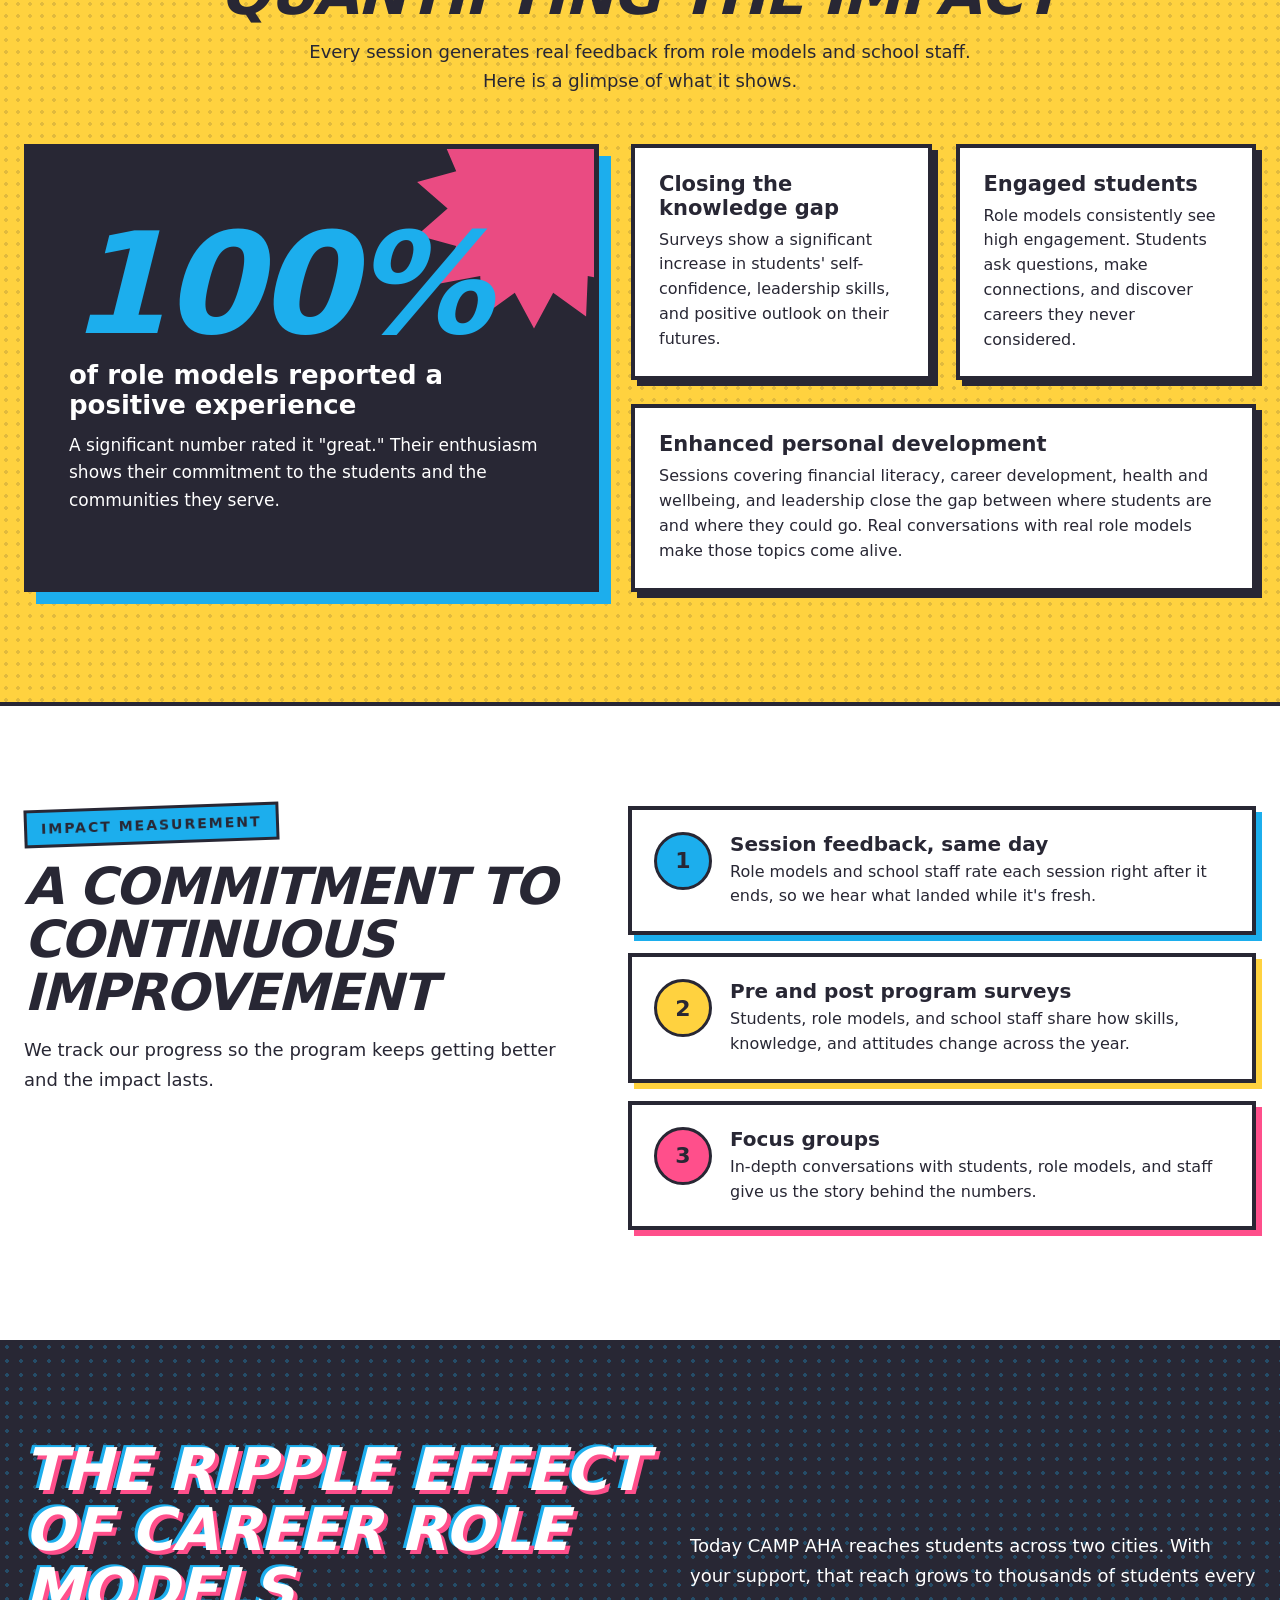
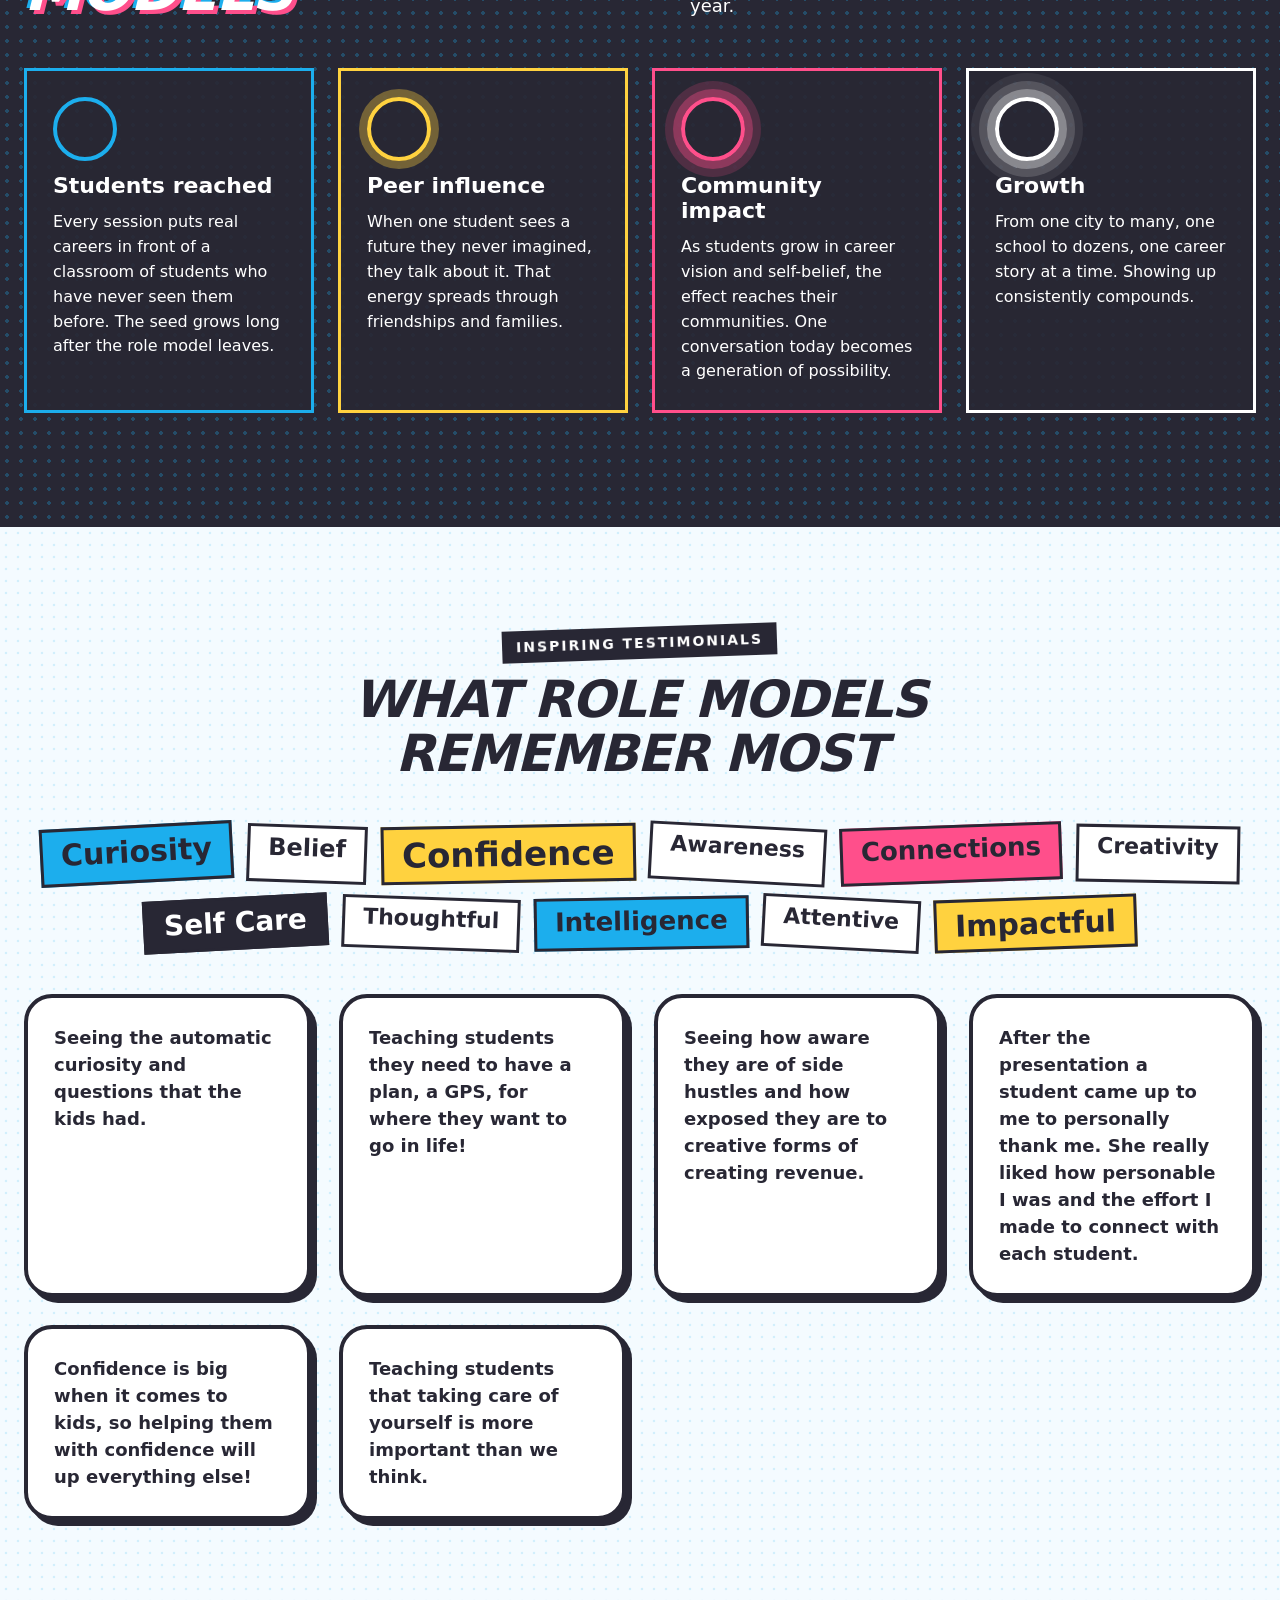
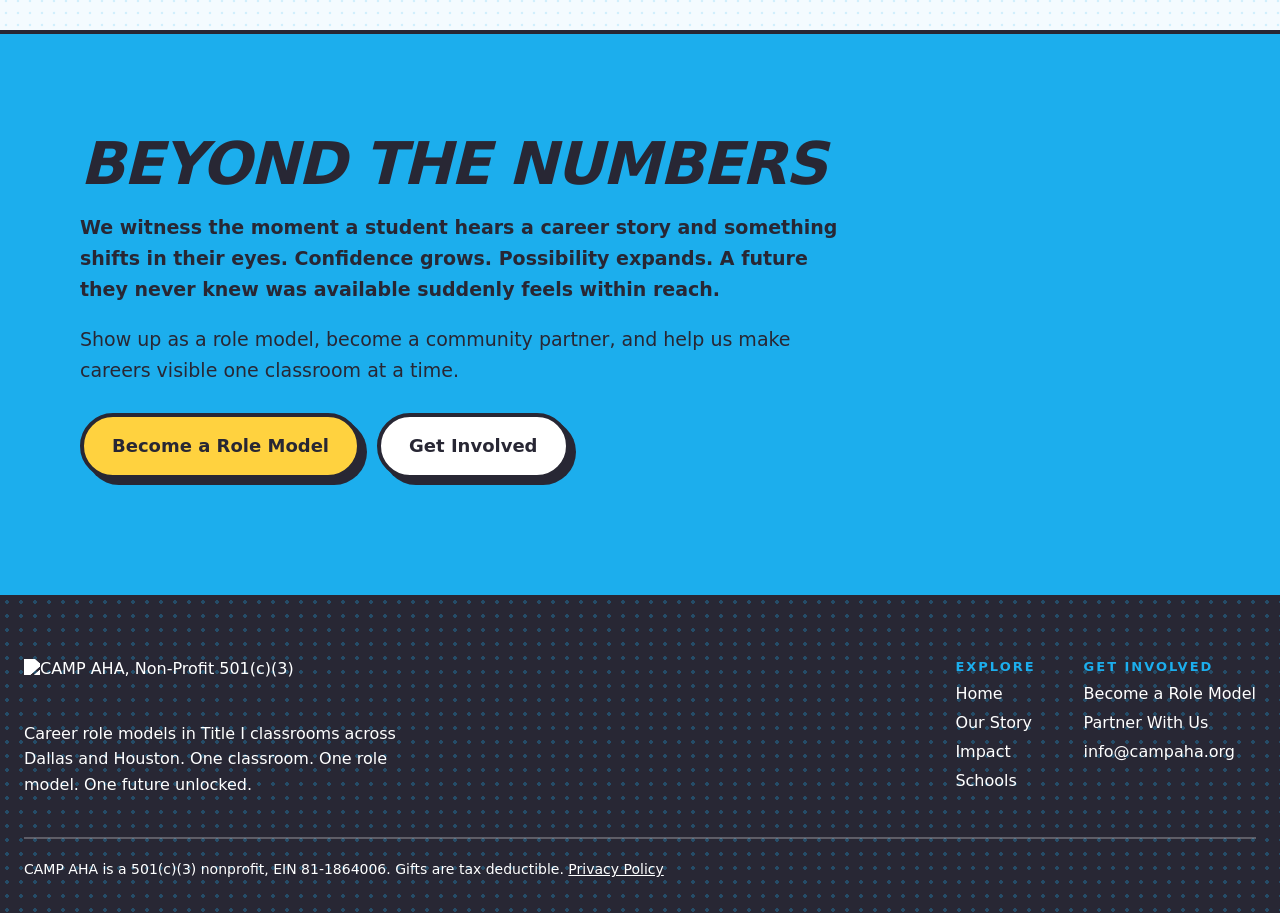
==== commit c832317e: "Add Crispus Attucks session media and reframe photos Home: second Niki Foster session photo in the E" ====
--- a/site/impact.html
+++ b/site/impact.html
@@ -123,7 +123,7 @@
 </div>
 <div style="flex: 1 1 420px; min-width: 0; position: relative">
 <div style="position: absolute; inset: 0; background: #ff4f8b; border: 4px solid #282734; transform: translate(16px,16px) rotate(-2deg)"></div>
-<img src="/img/nelson-hallway-group.jpg" alt="Role model Nelson Castejon with a group of students in a school hallway" style="position: relative; width: 100%; height: 420px; object-fit: cover; object-position: center top; border: 5px solid #282734">
+<img src="/img/nelson-hallway-group.jpg" alt="Role model Nelson Castejon with a group of students in a school hallway" style="position: relative; width: 100%; height: clamp(320px, 34vw, 420px); object-fit: cover; object-position: center 38%; border: 5px solid #282734">
 </div>
 </div>
 </section>
@@ -179,7 +179,7 @@
 <div style="max-width: 1320px; margin: 0 auto; display: flex; flex-wrap: wrap; gap: 56px; align-items: center">
 <div style="flex: 1 1 440px; min-width: 0; position: relative">
 <div class="frame" style="border: 5px solid #ffffff; box-shadow: 14px 14px 0 #1caeed; transform: rotate(-2deg); overflow: hidden; background: #3b3a4c">
-<img src="/img/royce-group-library.jpg" alt="A role model with a large group of students in a school library" style="width: 100%; height: 440px; object-fit: cover; object-position: center top">
+<img src="/img/royce-group-library.jpg" alt="A role model with a large group of students in a school library" style="width: 100%; height: clamp(300px, 34vw, 440px); object-fit: cover; object-position: center 40%">
 </div>
 <span style="position: absolute; right: -6px; bottom: -18px; background: #ffd23f; color: #282734; font-family: 'Permanent Marker', cursive; font-size: 22px; padding: 6px 14px; border: 3px solid #282734; transform: rotate(4deg)">Real role models. Real students.</span>
 </div>
